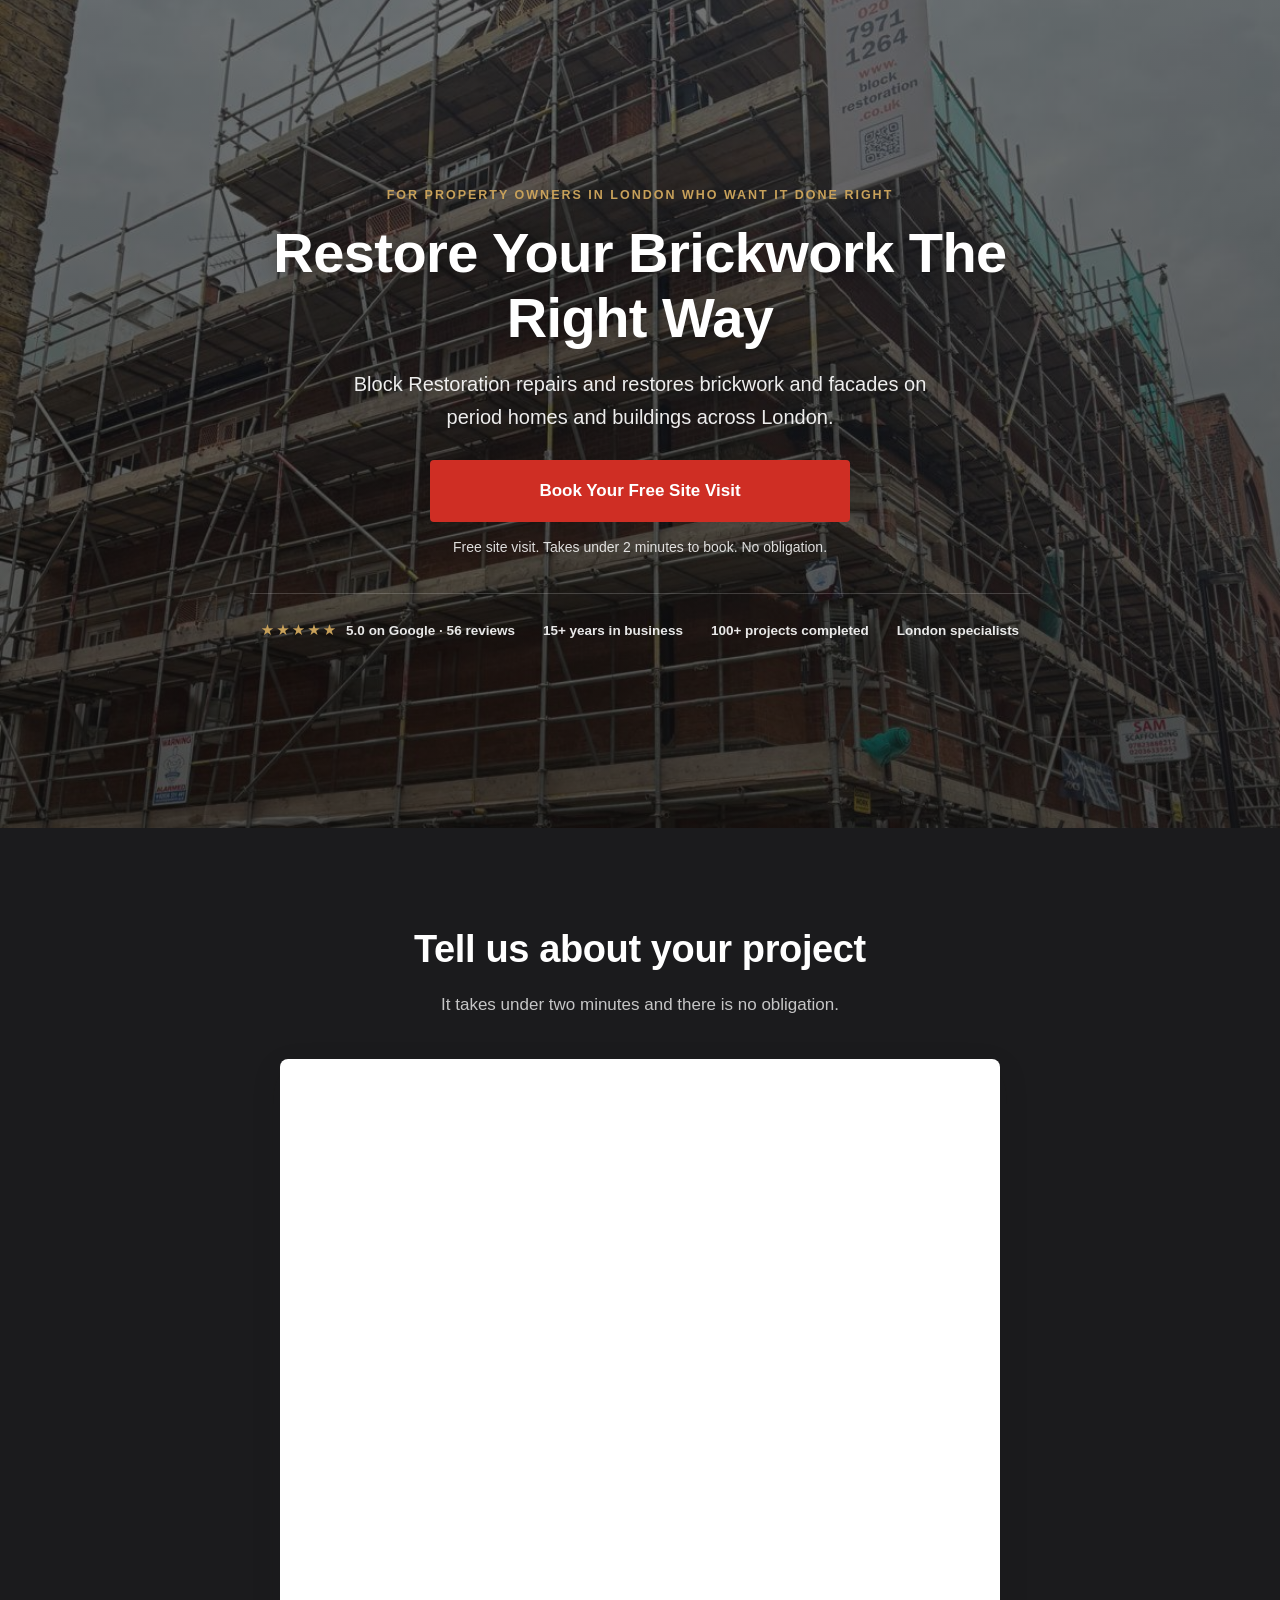
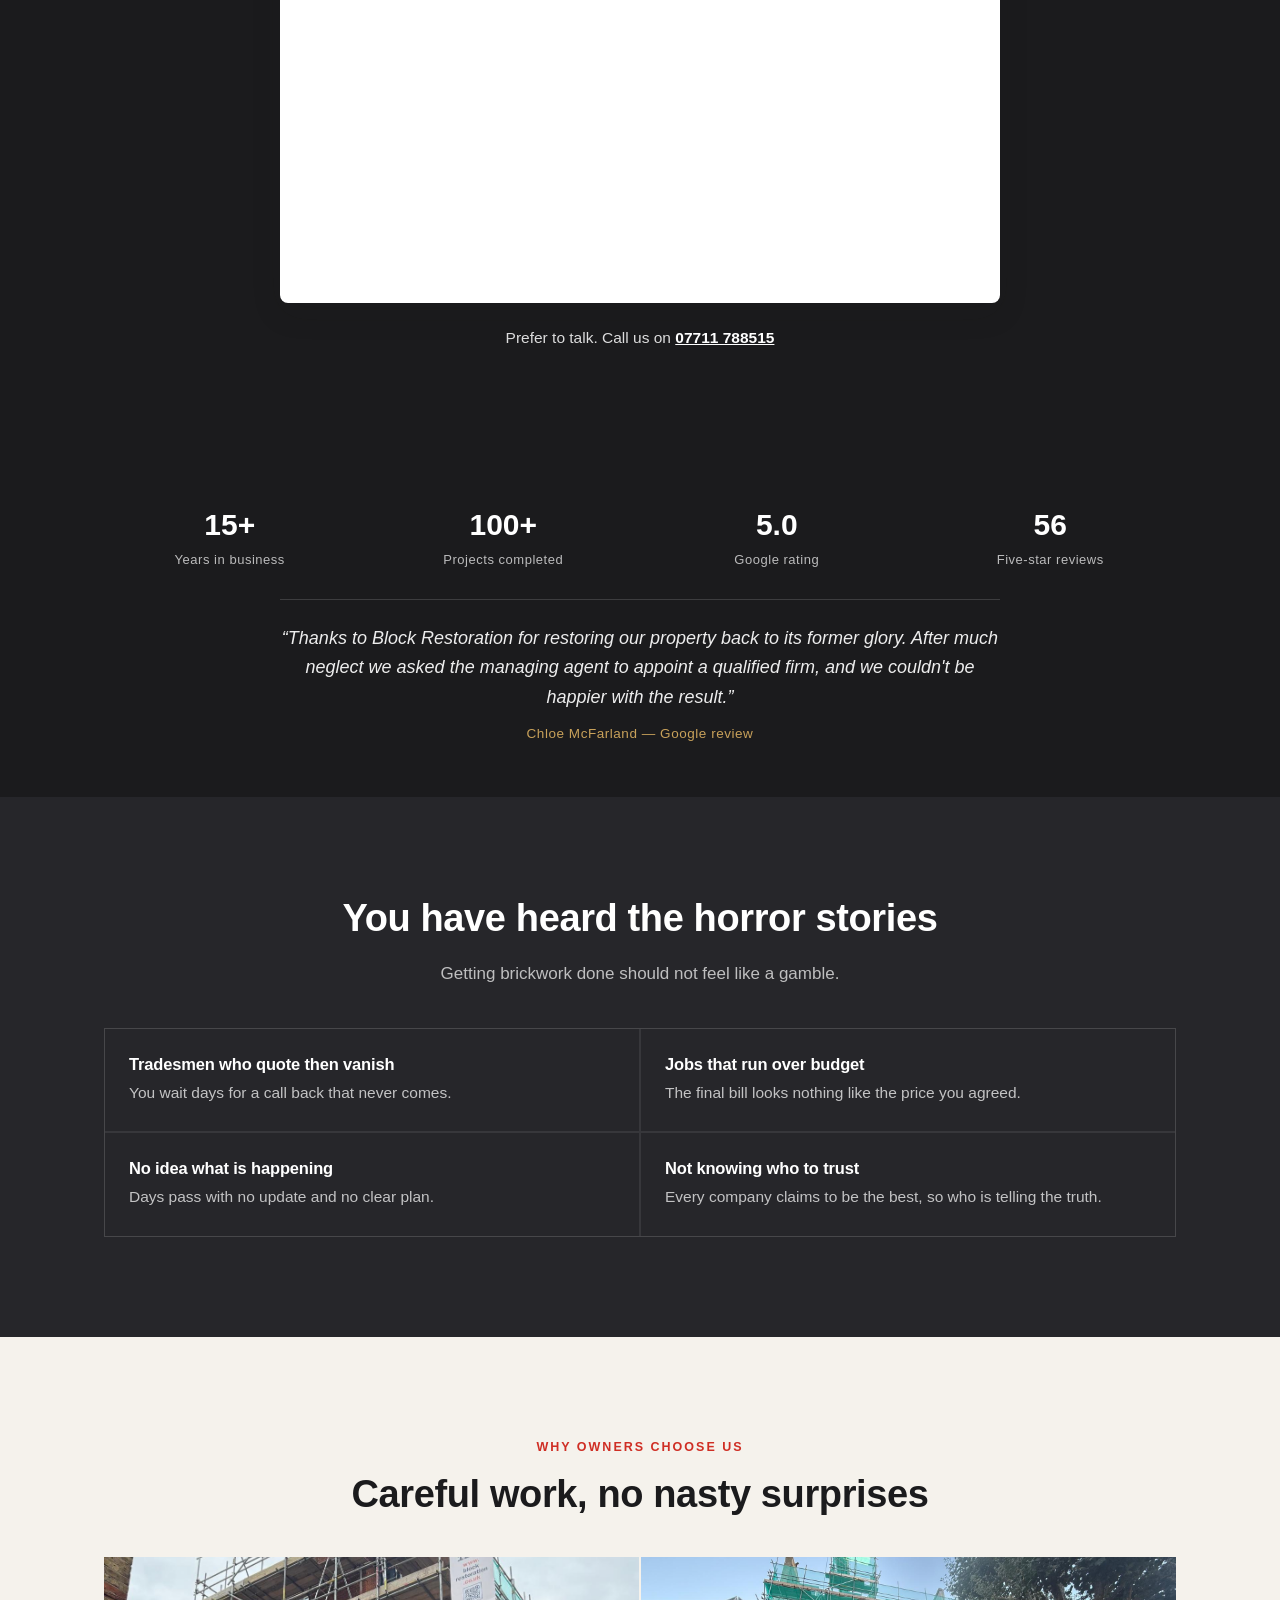
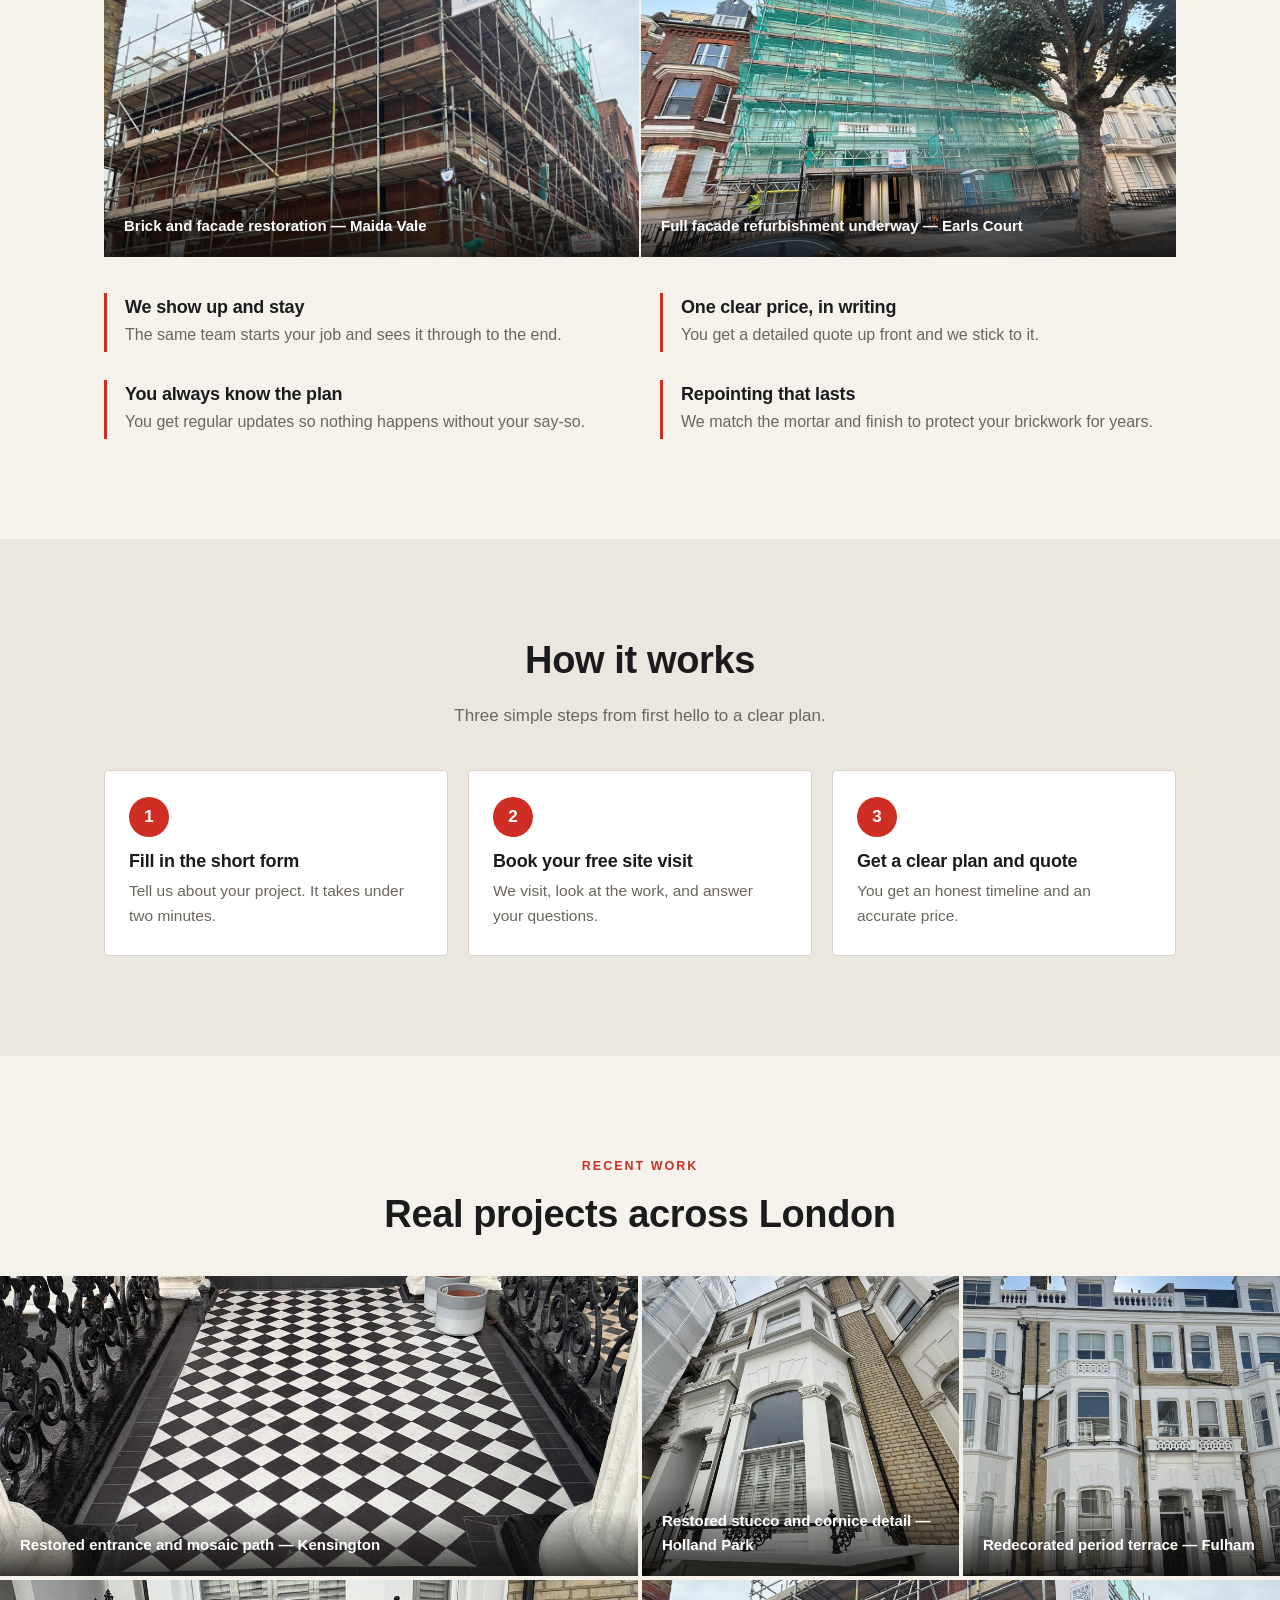
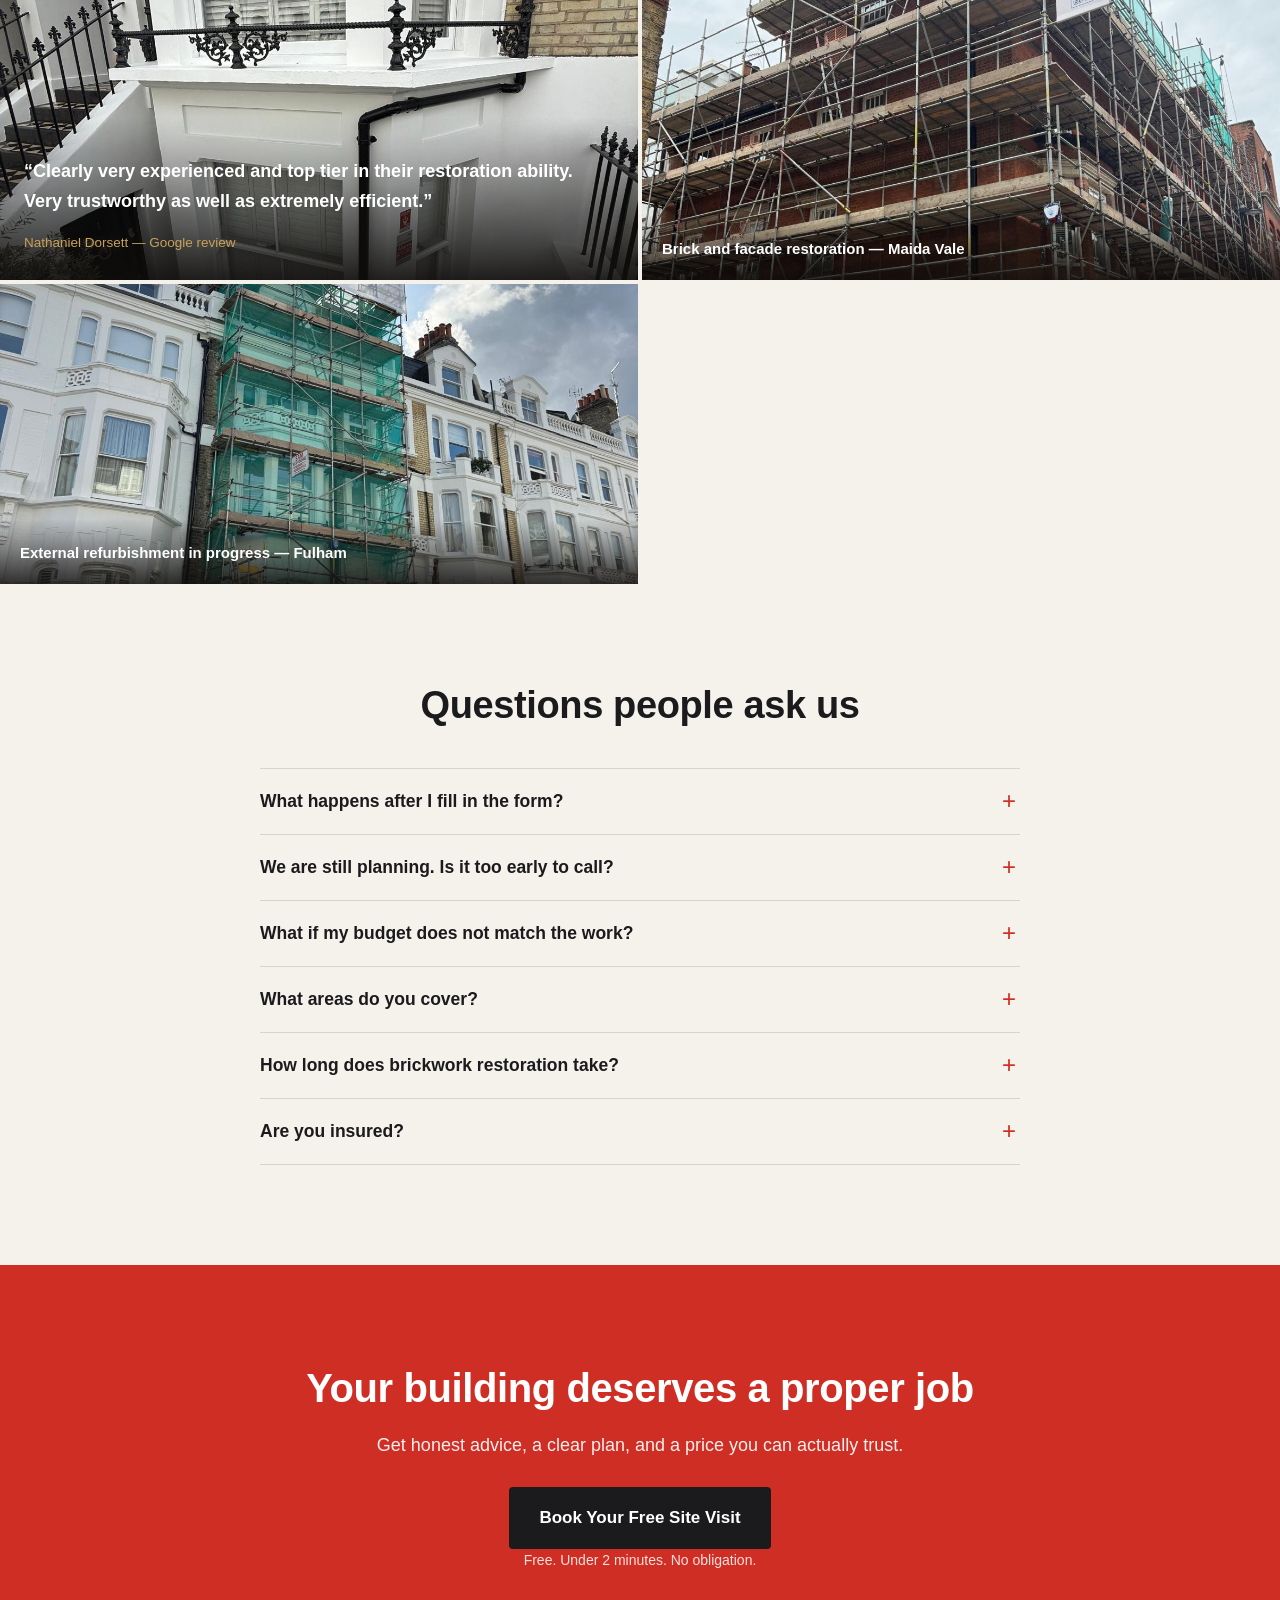
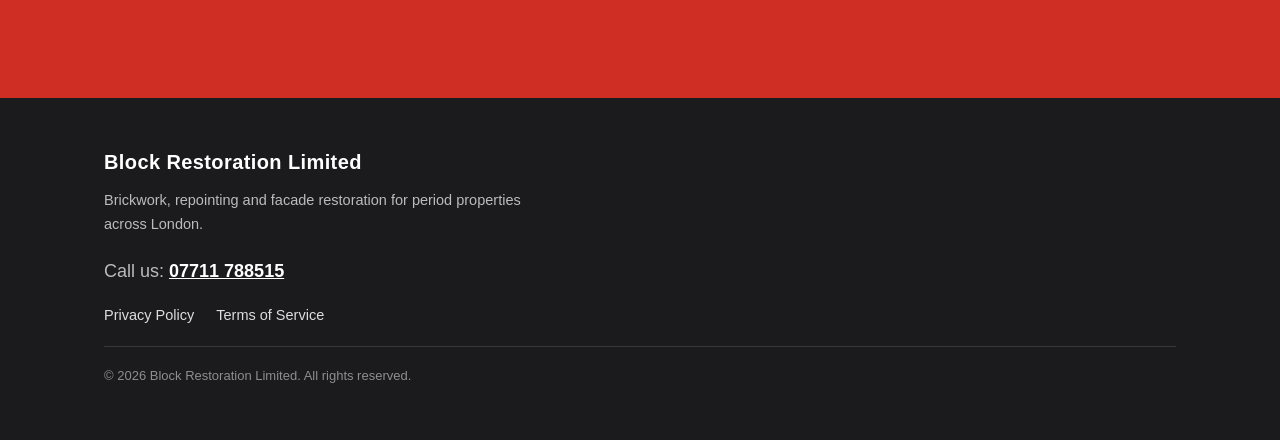
==== Brickwork.html @ 3d4c26cd "Broaden to London, move form under hero, fix form height - Replace all "West London" references with" ====
<!DOCTYPE html>
<html lang="en-GB">
<head>
  <meta charset="UTF-8" />
  <meta name="viewport" content="width=device-width, initial-scale=1" />
  <title>Brickwork & Repointing Restoration in London | Block Restoration</title>
  <meta name="description" content="Repointing, brickwork repair and facade restoration for period homes and buildings across London. Book a free site visit with Block Restoration." />

  <!-- TRACKING HEAD CODES GO HERE: Meta Pixel, GA4, GTM Head, TikTok, etc. -->
  <!-- Google Tag Manager (HEAD) — paste GTM head snippet here when provided -->

  <link rel="preload" as="image" href="images/project-5.jpg" />
  <link rel="stylesheet" href="styles.css" />
</head>
<body>
  <!-- TRACKING BODY CODES GO HERE: GTM Body noscript, etc. -->

  <!-- ============ HERO ============ -->
  <header class="hero hero--brick">
    <div class="wrap">
      <div class="hero-inner">
        <p class="eyebrow">For property owners in London who want it done right</p>
        <h1>Restore Your Brickwork The Right Way</h1>
        <p class="lead">Block Restoration repairs and restores brickwork and facades on period homes and buildings across London.</p>
        <div class="cta-row">
          <a href="#form" class="btn" data-cta>Book Your Free Site Visit</a>
        </div>
        <p class="friction">Free site visit. Takes under 2 minutes to book. No obligation.</p>

        <div class="trust-strip">
          <span class="trust-item"><span class="stars" aria-hidden="true">★★★★★</span> 5.0 on Google · 56 reviews</span>
          <span class="trust-item">15+ years in business</span>
          <span class="trust-item">100+ projects completed</span>
          <span class="trust-item">London specialists</span>
        </div>
      </div>
    </div>
  </header>

  <!-- ============ FORM / SURVEY (directly below hero) ============ -->
  <section class="form-sec" id="form" aria-label="Book your free site visit">
    <div class="wrap">
      <div class="section-head center">
        <h2>Tell us about your project</h2>
        <p class="subline">It takes under two minutes and there is no obligation.</p>
      </div>
      <div class="form-card">
        <!--
          UTM HANDLING: script.js appends captured UTM values to the iframe src below
          so they arrive with the submission. If this form does not read query params,
          add hidden fields inside the GoHighLevel form builder named:
          utm_source, utm_medium, utm_campaign, utm_content, utm_term, gclid, fbclid, ttclid, msclkid
          REDIRECT: set this form's "On submit" redirect to thank-you.html inside GoHighLevel.
        -->
        <iframe
          src="https://api.leadconnectorhq.com/widget/form/zlzcQL6mHJpsbs6JtcN0"
          style="width:100%;height:820px;border:none;border-radius:8px"
          id="inline-zlzcQL6mHJpsbs6JtcN0"
          data-layout="{'id':'INLINE'}"
          data-trigger-type="alwaysShow"
          data-trigger-value=""
          data-activation-type="alwaysActivated"
          data-activation-value=""
          data-deactivation-type="neverDeactivate"
          data-deactivation-value=""
          data-form-name="Brickwork & Repointing"
          data-height="786"
          data-layout-iframe-id="inline-zlzcQL6mHJpsbs6JtcN0"
          data-form-id="zlzcQL6mHJpsbs6JtcN0"
          title="Brickwork & Repointing"
          loading="lazy">
        </iframe>
        <noscript>
          <div class="form-fallback">Please enable JavaScript, or call us on <strong>07711 788515</strong> to book your free site visit.</div>
        </noscript>
      </div>
      <p class="form-alt">Prefer to talk. Call us on <a href="tel:+447711788515">07711 788515</a></p>
    </div>
  </section>

  <!-- ============ SOCIAL PROOF STRIP ============ -->
  <section class="proof-strip" aria-label="Social proof">
    <div class="wrap">
      <div class="proof-grid">
        <div><div class="num">15+</div><div class="lbl">Years in business</div></div>
        <div><div class="num">100+</div><div class="lbl">Projects completed</div></div>
        <div><div class="num">5.0</div><div class="lbl">Google rating</div></div>
        <div><div class="num">56</div><div class="lbl">Five-star reviews</div></div>
      </div>
      <!-- Real verified Google review -->
      <p class="proof-quote">
        “Thanks to Block Restoration for restoring our property back to its former glory. After much neglect we asked the managing agent to appoint a qualified firm, and we couldn't be happier with the result.”
        <cite>Chloe McFarland — Google review</cite>
      </p>
    </div>
  </section>

  <!-- ============ PROBLEM ============ -->
  <section class="problem" aria-label="Common problems">
    <div class="wrap">
      <div class="section-head center">
        <h2>You have heard the horror stories</h2>
        <p class="subline">Getting brickwork done should not feel like a gamble.</p>
      </div>
      <div class="pain-grid">
        <div class="pain">
          <h3>Tradesmen who quote then vanish</h3>
          <p>You wait days for a call back that never comes.</p>
        </div>
        <div class="pain">
          <h3>Jobs that run over budget</h3>
          <p>The final bill looks nothing like the price you agreed.</p>
        </div>
        <div class="pain">
          <h3>No idea what is happening</h3>
          <p>Days pass with no update and no clear plan.</p>
        </div>
        <div class="pain">
          <h3>Not knowing who to trust</h3>
          <p>Every company claims to be the best, so who is telling the truth.</p>
        </div>
      </div>
    </div>
  </section>

  <!-- ============ MECHANISM ============ -->
  <section class="mech" aria-label="Why Block Restoration">
    <div class="wrap">
      <div class="section-head center">
        <p class="eyebrow">Why owners choose us</p>
        <h2>Careful work, no nasty surprises</h2>
      </div>
      <div class="mech-media">
        <div class="img" style="background-image:url('images/project-5.jpg')" role="img" aria-label="Brick and facade restoration project in London">
          <div class="caption">Brick and facade restoration — Maida Vale</div>
        </div>
        <div class="img" style="background-image:url('images/project-3.jpg')" role="img" aria-label="Full facade refurbishment underway in London">
          <div class="caption">Full facade refurbishment underway — Earls Court</div>
        </div>
      </div>
      <div class="mech-points">
        <div class="mech-point">
          <h3>We show up and stay</h3>
          <p>The same team starts your job and sees it through to the end.</p>
        </div>
        <div class="mech-point">
          <h3>One clear price, in writing</h3>
          <p>You get a detailed quote up front and we stick to it.</p>
        </div>
        <div class="mech-point">
          <h3>You always know the plan</h3>
          <p>You get regular updates so nothing happens without your say-so.</p>
        </div>
        <div class="mech-point">
          <h3>Repointing that lasts</h3>
          <p>We match the mortar and finish to protect your brickwork for years.</p>
        </div>
      </div>
    </div>
  </section>

  <!-- ============ HOW IT WORKS ============ -->
  <section class="how" aria-label="How it works">
    <div class="wrap">
      <div class="section-head center">
        <h2>How it works</h2>
        <p class="subline">Three simple steps from first hello to a clear plan.</p>
      </div>
      <div class="steps">
        <div class="step">
          <div class="n">1</div>
          <h3>Fill in the short form</h3>
          <p>Tell us about your project. It takes under two minutes.</p>
        </div>
        <div class="step">
          <div class="n">2</div>
          <h3>Book your free site visit</h3>
          <p>We visit, look at the work, and answer your questions.</p>
        </div>
        <div class="step">
          <div class="n">3</div>
          <h3>Get a clear plan and quote</h3>
          <p>You get an honest timeline and an accurate price.</p>
        </div>
      </div>
    </div>
  </section>

  <!-- ============ PROOF GALLERY ============ -->
  <section aria-label="Recent projects" style="padding-bottom:0;">
    <div class="wrap">
      <div class="section-head center">
        <p class="eyebrow">Recent work</p>
        <h2>Real projects across London</h2>
      </div>
    </div>
    <div class="gallery">
      <div class="img wide" style="background-image:url('images/project-1.jpg')" role="img" aria-label="Restored Victorian entrance and tiled path in Kensington">
        <div class="caption">Restored entrance and mosaic path — Kensington</div>
      </div>
      <div class="img" style="background-image:url('images/project-6.jpg')" role="img" aria-label="Restored stucco and cornice detail in Holland Park">
        <div class="caption">Restored stucco and cornice detail — Holland Park</div>
      </div>
      <div class="img" style="background-image:url('images/project-7.jpg')" role="img" aria-label="Redecorated period terrace in Fulham">
        <div class="caption">Redecorated period terrace — Fulham</div>
      </div>
      <!-- Testimonial overlaid on a real project image (no grey cards) -->
      <div class="img testi-over" style="background-image:url('images/project-2.jpg')" role="img" aria-label="External redecoration project in Notting Hill">
        <div class="t-inner">
          <!-- Real verified Google review -->
          <blockquote>“Clearly very experienced and top tier in their restoration ability. Very trustworthy as well as extremely efficient.”</blockquote>
          <cite>Nathaniel Dorsett — Google review</cite>
        </div>
      </div>
      <div class="img wide" style="background-image:url('images/project-5.jpg')" role="img" aria-label="Brick and facade restoration in Maida Vale">
        <div class="caption">Brick and facade restoration — Maida Vale</div>
      </div>
      <div class="img wide" style="background-image:url('images/project-4.jpg')" role="img" aria-label="External refurbishment and redecoration in Fulham">
        <div class="caption">External refurbishment in progress — Fulham</div>
      </div>
    </div>
  </section>

  <!-- ============ FAQ ============ -->
  <section aria-label="Frequently asked questions">
    <div class="wrap">
      <div class="section-head center">
        <h2>Questions people ask us</h2>
      </div>
      <div class="faq-list">
        <div class="faq-item">
          <button class="faq-q" aria-expanded="false">What happens after I fill in the form?</button>
          <div class="faq-a"><p>One of our team calls you to learn about your project and book a free site visit at a time that suits you.</p></div>
        </div>
        <div class="faq-item">
          <button class="faq-q" aria-expanded="false">We are still planning. Is it too early to call?</button>
          <div class="faq-a"><p>No. Early is the best time to get honest advice and a realistic price before you make any decisions.</p></div>
        </div>
        <div class="faq-item">
          <button class="faq-q" aria-expanded="false">What if my budget does not match the work?</button>
          <div class="faq-a"><p>We will tell you plainly and help you find the best way to phase or prioritise the work.</p></div>
        </div>
        <div class="faq-item">
          <button class="faq-q" aria-expanded="false">What areas do you cover?</button>
          <div class="faq-a"><p>We cover London and the surrounding areas, including Maida Vale, St John's Wood, Kensington, Fulham, Notting Hill, Hampstead and Highgate.</p></div>
        </div>
        <div class="faq-item">
          <button class="faq-q" aria-expanded="false">How long does brickwork restoration take?</button>
          <div class="faq-a"><p>It depends on the building. You will get a clear, honest timeline at your free site visit.</p></div>
        </div>
        <div class="faq-item">
          <button class="faq-q" aria-expanded="false">Are you insured?</button>
          <div class="faq-a"><p>Yes. We are fully insured and we stand behind the work we do.</p></div>
        </div>
      </div>
    </div>
  </section>

  <!-- ============ FINAL CTA ============ -->
  <section class="final" aria-label="Book now">
    <div class="wrap">
      <h2>Your building deserves a proper job</h2>
      <p>Get honest advice, a clear plan, and a price you can actually trust.</p>
      <a href="#form" class="btn" data-cta>Book Your Free Site Visit</a>
      <p class="friction">Free. Under 2 minutes. No obligation.</p>
    </div>
  </section>

  <!-- ============ FOOTER ============ -->
  <footer>
    <div class="wrap">
      <div class="f-brand">Block Restoration Limited</div>
      <p class="f-desc">Brickwork, repointing and facade restoration for period properties across London.</p>
      <p>Call us: <a class="f-phone" href="tel:+447711788515">07711 788515</a></p>
      <div class="f-links">
        <a href="privacy.html">Privacy Policy</a>
        <a href="terms.html">Terms of Service</a>
      </div>
      <p class="f-copy">© <span id="year">2026</span> Block Restoration Limited. All rights reserved.</p>
    </div>
  </footer>

  <!-- ============ STICKY MOBILE CTA ============ -->
  <div class="sticky-cta" id="stickyCta" aria-hidden="true">
    <a href="#form" class="btn" data-cta>Book Your Free Site Visit</a>
    <a href="tel:+447711788515" class="btn btn-call" aria-label="Call Block Restoration">☎</a>
  </div>

  <script src="script.js" defer></script>
  <!-- GoHighLevel form embed script -->
  <script src="https://link.msgsndr.com/js/form_embed.js" defer></script>
</body>
</html>
---- styles.css ----
/* =========================================================
   Block Restoration Limited — Funnel styles
   Palette inspired by blockrestoration.co.uk:
   heritage charcoal + warm cream + brick accent.
   Mobile-first. Vanilla CSS only.
   ========================================================= */

:root {
  --ink:        #1b1b1d;   /* near-black text / dark sections (brand charcoal) */
  --charcoal:   #26262a;
  --cream:      #f5f2ec;   /* off-white background */
  --cream-2:    #ece7de;
  --brick:      #cf2e24;   /* Block Restoration brand red — accent / buttons */
  --brick-dark: #b0231b;   /* hover (~10% darker) */
  --line:       #d9d3c8;
  --muted:      #6a655d;
  --white:      #ffffff;
  --gold:       #c8a15a;   /* stars / subtle accents */

  --wrap: 1120px;
  --radius: 4px;
  --shadow: 0 10px 30px rgba(26,24,21,0.12);
}

/* ---------- Reset-ish ---------- */
* { box-sizing: border-box; }
html { scroll-behavior: smooth; -webkit-text-size-adjust: 100%; }
body {
  margin: 0;
  font-family: "Helvetica Neue", Arial, "Segoe UI", system-ui, sans-serif;
  color: var(--ink);
  background: var(--cream);
  line-height: 1.65;
  font-size: 17px;
  overflow-x: hidden;
}
img { max-width: 100%; display: block; }
a { color: inherit; }
h1, h2, h3 { line-height: 1.15; margin: 0 0 .5em; font-weight: 800; letter-spacing: -0.01em; }

/* ---------- Layout helpers ---------- */
.wrap { width: 100%; max-width: var(--wrap); margin: 0 auto; padding: 0 24px; }
section { padding: 60px 0; }
.narrow { max-width: 640px; }
.center { text-align: center; }

.eyebrow {
  text-transform: uppercase;
  letter-spacing: .16em;
  font-size: 12.5px;
  font-weight: 700;
  color: var(--brick);
  margin: 0 0 16px;
}
.section-head { max-width: 720px; margin: 0 auto 40px; }
.section-head.left { margin-left: 0; }
h2 { font-size: 28px; }
.subline { color: var(--muted); font-size: 17px; margin: 0; }

/* ---------- Buttons ---------- */
.btn {
  display: inline-flex; align-items: center; justify-content: center;
  gap: 10px;
  background: var(--brick);
  color: var(--white);
  text-decoration: none;
  font-weight: 700;
  font-size: 17px;
  padding: 17px 30px;
  border: none;
  border-radius: var(--radius);
  cursor: pointer;
  transition: background .15s ease, transform .05s ease;
  width: 100%;
  text-align: center;
}
.btn:hover { background: var(--brick-dark); }
.btn:active { transform: translateY(1px); }
.btn-ghost {
  background: transparent;
  border: 1.5px solid rgba(255,255,255,.6);
  color: var(--white);
}
.btn-ghost:hover { background: rgba(255,255,255,.12); }
.friction { font-size: 14px; color: var(--muted); margin: 14px 0 0; }
.hero .friction { color: rgba(255,255,255,.85); }

/* ---------- Image placeholders / real image slots ---------- */
/* Styled to clearly read as a photo slot, never a flat block.
   Swap the background-image with a real photo URL when supplied. */
.img {
  position: relative;
  width: 100%;
  min-height: 420px;
  background-color: #2c2822;
  background-image:
    linear-gradient(rgba(26,24,21,.30), rgba(26,24,21,.30)),
    repeating-linear-gradient(0deg,  #3a352d 0 38px, #322d26 38px 40px),
    repeating-linear-gradient(90deg, transparent 0 78px, rgba(0,0,0,.28) 78px 82px);
  background-size: cover;
  background-position: center;
  overflow: hidden;
}
.img .img-label {
  position: absolute; left: 16px; bottom: 14px;
  font-size: 11px; letter-spacing: .12em; text-transform: uppercase;
  color: rgba(255,255,255,.55);
  background: rgba(0,0,0,.28);
  padding: 5px 9px; border-radius: 3px;
  font-weight: 600;
}
.img .caption {
  position: absolute; left: 0; right: 0; bottom: 0;
  padding: 22px 20px 18px;
  background: linear-gradient(transparent, rgba(15,13,11,.82));
  color: #fff; font-size: 15px; font-weight: 600;
}

/* ---------- Hero ---------- */
.hero {
  position: relative;
  min-height: 80vh;
  display: flex; align-items: center;
  padding: 90px 0;
  color: var(--white);
  background-color: #1a1815;
  background-image:
    linear-gradient(rgba(20,18,15,.62), rgba(20,18,15,.72)),
    repeating-linear-gradient(0deg,  #3a352d 0 44px, #322d26 44px 47px),
    repeating-linear-gradient(90deg, transparent 0 92px, rgba(0,0,0,.30) 92px 97px);
  background-size: cover;
  background-position: center;
}
.hero .wrap { position: relative; z-index: 2; }
.hero-inner { max-width: 780px; margin: 0 auto; text-align: center; }
.hero .eyebrow { color: var(--gold); }

/* Real photo heroes (swap url() to change the hero image) */
.hero--brick {
  background-image:
    linear-gradient(rgba(18,17,16,.58), rgba(18,17,16,.72)),
    url("images/project-5.jpg");
}
.hero--redec {
  background-image:
    linear-gradient(rgba(18,17,16,.55), rgba(18,17,16,.70)),
    url("images/project-7.jpg");
}
.ty-hero--photo {
  background-image:
    linear-gradient(rgba(18,17,16,.80), rgba(18,17,16,.86)),
    url("images/project-6.jpg");
  background-size: cover; background-position: center;
}
.hero h1 {
  font-size: 36px;
  color: var(--white);
  margin-bottom: 18px;
  text-shadow: 0 2px 18px rgba(0,0,0,.35);
}
.hero p.lead {
  font-size: 18px;
  color: rgba(255,255,255,.92);
  max-width: 620px; margin: 0 auto 26px;
}
.hero .cta-row { max-width: 420px; margin: 0 auto; }
.index-choices { display: flex; flex-direction: column; gap: 14px; max-width: 480px; margin: 8px auto 0; }
@media (min-width: 700px) {
  .index-choices { flex-direction: row; max-width: 640px; }
  .index-choices .btn { flex: 1; }
}
.hero .img-label { color: rgba(255,255,255,.4); }

/* Trust strip inside hero */
.trust-strip {
  display: flex; flex-wrap: wrap; justify-content: center;
  gap: 14px 28px;
  margin-top: 34px;
  padding-top: 24px;
  border-top: 1px solid rgba(255,255,255,.18);
}
.trust-item {
  display: flex; align-items: center; gap: 8px;
  font-size: 13.5px; font-weight: 600; color: rgba(255,255,255,.9);
}
.stars { color: var(--gold); letter-spacing: 2px; font-size: 15px; }

/* ---------- Social proof strip ---------- */
.proof-strip { background: var(--ink); color: #fff; padding: 34px 0; }
.proof-grid {
  display: grid; grid-template-columns: 1fr; gap: 22px; text-align: center;
}
.proof-grid .num { font-size: 30px; font-weight: 800; color: #fff; }
.proof-grid .lbl { font-size: 13px; color: rgba(255,255,255,.7); letter-spacing: .04em; }
.proof-quote {
  border-top: 1px solid rgba(255,255,255,.15);
  margin-top: 28px; padding-top: 24px;
  text-align: center; max-width: 720px; margin-left: auto; margin-right: auto;
  font-size: 18px; font-style: italic; color: rgba(255,255,255,.92);
}
.proof-quote cite { display: block; font-style: normal; font-size: 13.5px; color: var(--gold); margin-top: 10px; letter-spacing: .04em; }

/* ---------- Problem section ---------- */
.problem { background: var(--charcoal); color: #fff; }
.problem h2 { color: #fff; }
.problem .subline { color: rgba(255,255,255,.7); }
.pain-grid {
  display: grid; grid-template-columns: 1fr; gap: 2px;
  margin-top: 36px;
  background: rgba(255,255,255,.08);
  border: 1px solid rgba(255,255,255,.08);
}
.pain {
  background: var(--charcoal);
  padding: 26px 24px;
}
.pain h3 { font-size: 16.5px; color: #fff; margin-bottom: 6px; }
.pain p { margin: 0; color: rgba(255,255,255,.72); font-size: 15.5px; }

/* ---------- Mechanism ---------- */
.mech .mech-media { display: grid; grid-template-columns: 1fr; gap: 2px; margin-bottom: 36px; }
.mech .img { min-height: 300px; }
.mech-points { display: grid; grid-template-columns: 1fr; gap: 22px; }
.mech-point { border-left: 3px solid var(--brick); padding: 4px 0 4px 18px; }
.mech-point h3 { font-size: 18px; margin-bottom: 4px; }
.mech-point p { margin: 0; color: var(--muted); font-size: 16px; }

/* ---------- How it works ---------- */
.how { background: var(--cream-2); }
.steps { display: grid; grid-template-columns: 1fr; gap: 20px; margin-top: 36px; counter-reset: step; }
.step {
  background: var(--white);
  border: 1px solid var(--line);
  border-radius: var(--radius);
  padding: 26px 24px;
  position: relative;
}
.step .n {
  display: inline-flex; align-items: center; justify-content: center;
  width: 40px; height: 40px; border-radius: 50%;
  background: var(--brick); color: #fff; font-weight: 800; font-size: 17px;
  margin-bottom: 14px;
}
.step h3 { font-size: 18px; margin-bottom: 6px; }
.step p { margin: 0; color: var(--muted); font-size: 15.5px; }

/* ---------- What you get ---------- */
.get-list { list-style: none; padding: 0; margin: 32px 0 0; max-width: 720px; }
.get-list li {
  position: relative; padding: 16px 0 16px 38px;
  border-bottom: 1px solid var(--line);
  font-size: 17px;
}
.get-list li:last-child { border-bottom: none; }
.get-list li::before {
  content: ""; position: absolute; left: 4px; top: 22px;
  width: 12px; height: 7px;
  border-left: 2.5px solid var(--brick); border-bottom: 2.5px solid var(--brick);
  transform: rotate(-45deg);
}

/* ---------- Proof gallery ---------- */
.gallery { display: grid; grid-template-columns: 1fr; gap: 4px; }
.gallery .img { min-height: 300px; }
.gallery .img.tall { min-height: 300px; }
.testi-over {
  display: flex; align-items: flex-end;
  min-height: 340px;
}
.testi-over .t-inner {
  background: linear-gradient(transparent, rgba(15,13,11,.9));
  width: 100%; padding: 40px 24px 24px; color: #fff;
}
.testi-over blockquote { margin: 0 0 10px; font-size: 18px; font-weight: 600; }
.testi-over cite { font-style: normal; font-size: 13.5px; color: var(--gold); }

/* ---------- FAQ ---------- */
.faq-list { max-width: 760px; margin: 34px auto 0; border-top: 1px solid var(--line); }
.faq-item { border-bottom: 1px solid var(--line); }
.faq-q {
  width: 100%; text-align: left; background: none; border: none;
  padding: 22px 40px 22px 0; font-size: 17.5px; font-weight: 700; color: var(--ink);
  cursor: pointer; position: relative; font-family: inherit;
}
.faq-q::after {
  content: "+"; position: absolute; right: 4px; top: 50%; transform: translateY(-50%);
  font-size: 24px; font-weight: 400; color: var(--brick); transition: transform .2s;
}
.faq-item.open .faq-q::after { content: "–"; }
.faq-a { max-height: 0; overflow: hidden; transition: max-height .25s ease; }
.faq-a p { margin: 0; padding: 0 0 22px; color: var(--muted); font-size: 16px; max-width: 640px; }

/* ---------- Form section ---------- */
.form-sec { background: var(--ink); color: #fff; }
.form-sec h2 { color: #fff; }
.form-sec .subline { color: rgba(255,255,255,.75); }
.form-card {
  background: var(--white);
  border-radius: 8px;
  padding: 12px;
  max-width: 720px; margin: 34px auto 0;
  box-shadow: var(--shadow);
}
.form-card iframe { width: 100%; min-height: 820px; height: 820px; border: none; border-radius: 6px; display: block; }
.form-fallback {
  padding: 40px 24px; text-align: center; color: var(--ink);
  border: 2px dashed var(--line); border-radius: 6px;
}
.form-alt { text-align: center; margin-top: 22px; color: rgba(255,255,255,.85); font-size: 15.5px; }
.form-alt a { color: #fff; font-weight: 700; }

/* ---------- Final CTA ---------- */
.final { background: var(--brick); color: #fff; text-align: center; }
.final h2 { color: #fff; font-size: 30px; }
.final p { color: rgba(255,255,255,.92); max-width: 560px; margin: 0 auto 26px; }
.final .btn { background: var(--ink); max-width: 420px; margin: 0 auto; }
.final .btn:hover { background: #000; }
.final .friction { color: rgba(255,255,255,.85); }

/* ---------- Footer ---------- */
footer { background: var(--ink); color: rgba(255,255,255,.7); padding: 48px 0 40px; }
footer .f-brand { color: #fff; font-weight: 800; font-size: 20px; letter-spacing: .02em; }
footer .f-desc { max-width: 420px; margin: 10px 0 20px; font-size: 14.5px; }
footer .f-links { display: flex; gap: 22px; flex-wrap: wrap; margin-bottom: 18px; }
footer .f-links a { color: rgba(255,255,255,.85); text-decoration: none; font-size: 14.5px; }
footer .f-links a:hover { color: #fff; text-decoration: underline; }
footer .f-copy { font-size: 13px; color: rgba(255,255,255,.5); border-top: 1px solid rgba(255,255,255,.12); padding-top: 18px; }
footer .f-phone { color: #fff; font-weight: 700; }

/* ---------- Sticky mobile CTA ---------- */
.sticky-cta {
  position: fixed; left: 0; right: 0; bottom: 0; z-index: 60;
  background: rgba(26,24,21,.97);
  padding: 10px 14px calc(10px + env(safe-area-inset-bottom));
  display: flex; gap: 10px;
  transform: translateY(120%); transition: transform .25s ease;
  box-shadow: 0 -6px 20px rgba(0,0,0,.25);
}
.sticky-cta.show { transform: translateY(0); }
.sticky-cta .btn { padding: 14px 16px; font-size: 16px; }
.sticky-cta .btn-call {
  background: transparent; border: 1.5px solid rgba(255,255,255,.5); color: #fff;
  flex: 0 0 54px; width: 54px; padding: 14px 0;
}
.sticky-cta .btn-call:hover { background: rgba(255,255,255,.12); }

/* ---------- Simple text pages (privacy / terms / thank-you body) ---------- */
.page { max-width: 760px; margin: 0 auto; padding: 80px 24px; }
.page h1 { font-size: 32px; }
.page h2 { font-size: 22px; margin-top: 34px; }
.page p, .page li { color: var(--ink); font-size: 16.5px; }
.page a { color: var(--brick); }
.back-link { display: inline-block; margin-top: 40px; font-weight: 700; color: var(--brick); text-decoration: none; }

/* ---------- Thank-you ---------- */
.ty-hero { background: var(--ink); color: #fff; text-align: center; padding: 90px 0 70px; }
.ty-hero .check {
  width: 72px; height: 72px; border-radius: 50%; background: var(--brick);
  display: flex; align-items: center; justify-content: center; margin: 0 auto 24px;
}
.ty-hero .check span { display: block; width: 26px; height: 15px; border-left: 4px solid #fff; border-bottom: 4px solid #fff; transform: rotate(-45deg); margin-top: -6px; }
.ty-hero h1 { color: #fff; font-size: 34px; max-width: 720px; margin: 0 auto 14px; }
.ty-hero .subline { color: rgba(255,255,255,.8); font-size: 18px; }
.ty-steps { display: grid; grid-template-columns: 1fr; gap: 20px; margin-top: 12px; }
.ty-step {
  background: var(--white); border: 1px solid var(--line); border-radius: var(--radius);
  padding: 26px 24px; display: flex; gap: 18px; align-items: flex-start;
}
.ty-step .n {
  flex: 0 0 40px; width: 40px; height: 40px; border-radius: 50%;
  background: var(--brick); color: #fff; font-weight: 800;
  display: flex; align-items: center; justify-content: center;
}
.ty-step h3 { font-size: 18px; margin-bottom: 6px; }
.ty-step p { margin: 0; color: var(--muted); font-size: 16px; }
.reinforce {
  background: var(--cream-2); border-left: 4px solid var(--brick);
  padding: 22px 24px; margin-top: 28px; font-size: 17px; font-weight: 600;
}
.help-line { margin-top: 18px; color: var(--muted); font-size: 15.5px; }
.help-line a { color: var(--brick); font-weight: 700; }

/* =========================================================
   Desktop / tablet
   ========================================================= */
@media (min-width: 700px) {
  body { font-size: 18px; }
  section { padding: 100px 0; }
  h2 { font-size: 38px; }
  .hero { min-height: 92vh; }
  .hero h1 { font-size: 56px; }
  .hero p.lead { font-size: 20px; }
  .final h2 { font-size: 40px; }

  .proof-grid { grid-template-columns: repeat(4, 1fr); }
  .pain-grid { grid-template-columns: repeat(2, 1fr); }
  .steps { grid-template-columns: repeat(3, 1fr); }
  .gallery { grid-template-columns: repeat(2, 1fr); }
  .mech .mech-media { grid-template-columns: repeat(2, 1fr); }
  .mech-points { grid-template-columns: repeat(2, 1fr); gap: 28px 40px; }
  .ty-steps { grid-template-columns: repeat(2, 1fr); }

  .btn { width: auto; }
  .hero .cta-row .btn { width: 100%; }
  .final .btn, .form-alt .btn { width: auto; }

  .ty-hero h1 { font-size: 44px; }

  /* Hide sticky bar on desktop — CTAs are always visible */
  .sticky-cta { display: none; }
}

@media (min-width: 900px) {
  .gallery { grid-template-columns: repeat(4, 1fr); }
  .gallery .wide { grid-column: span 2; }
  .gallery .testi-over { grid-column: span 2; }
}

/* Respect reduced motion */
@media (prefers-reduced-motion: reduce) {
  html { scroll-behavior: auto; }
  * { transition: none !important; }
}
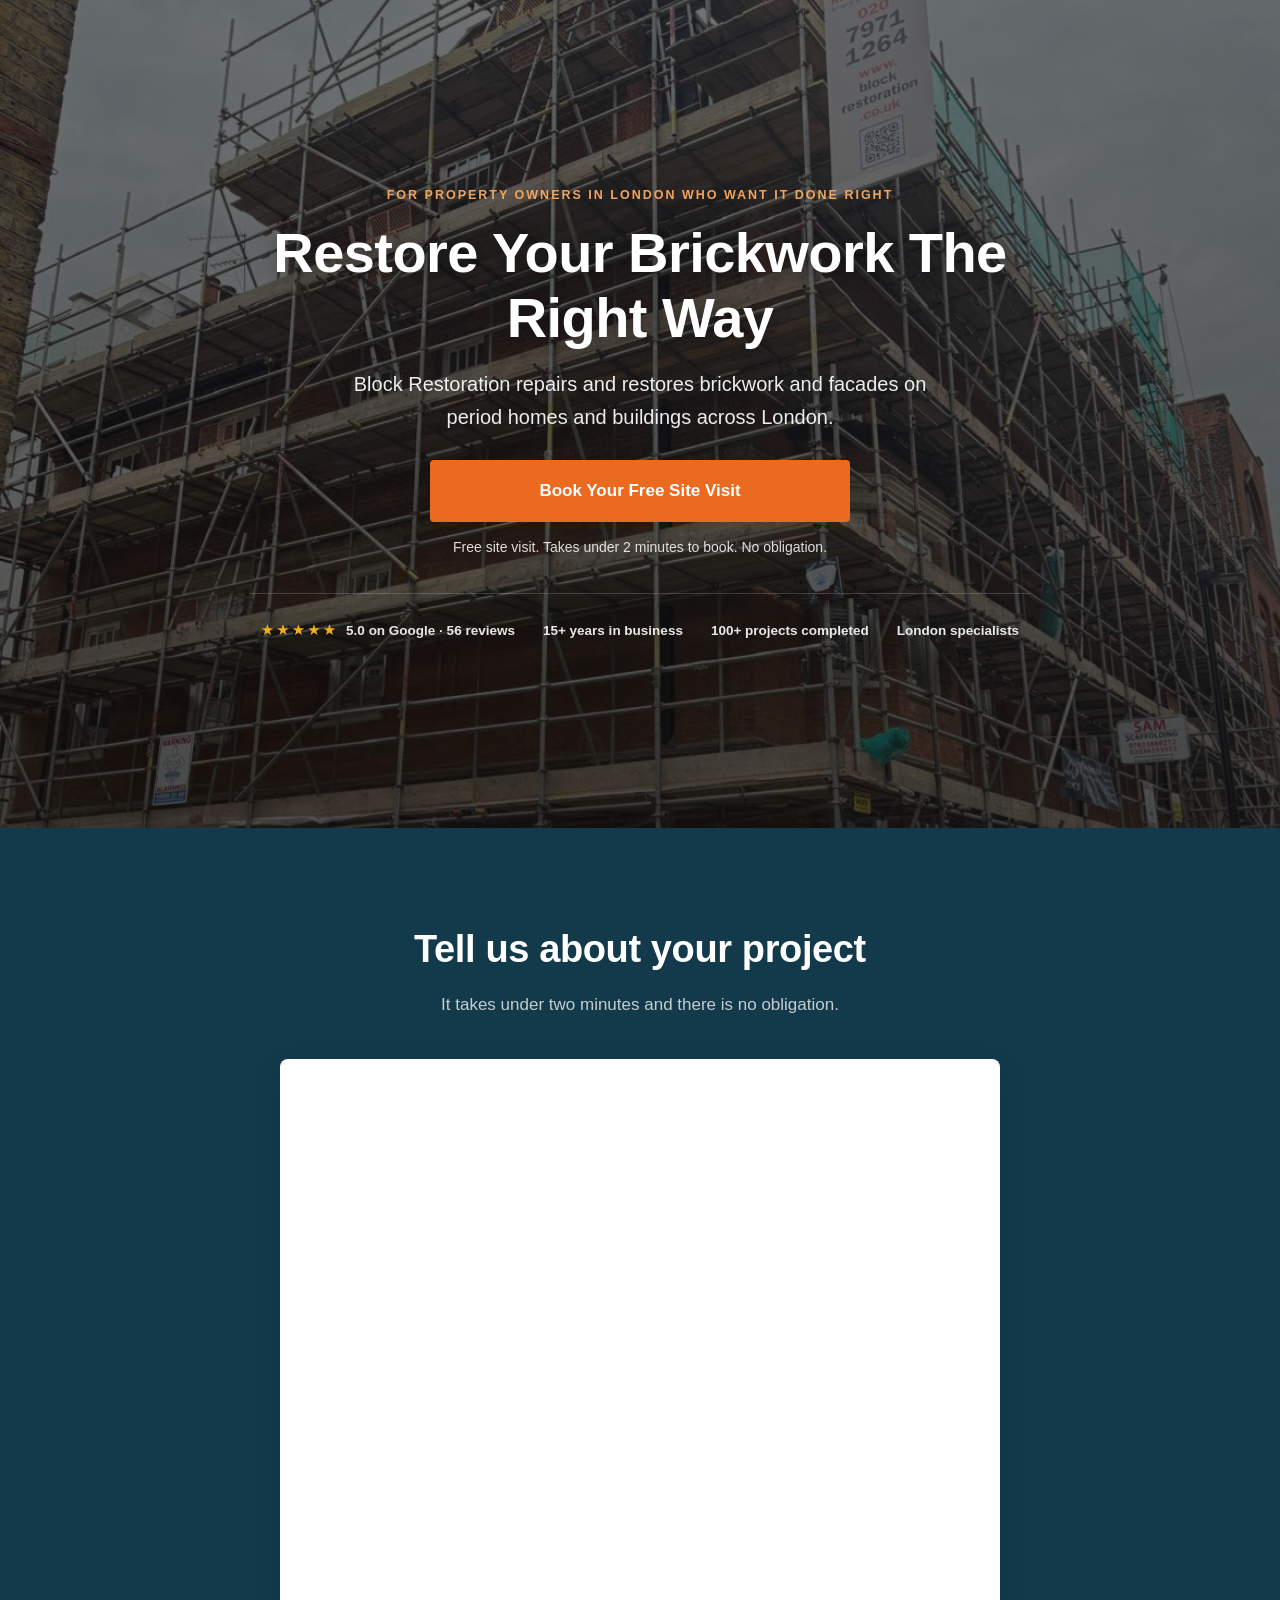
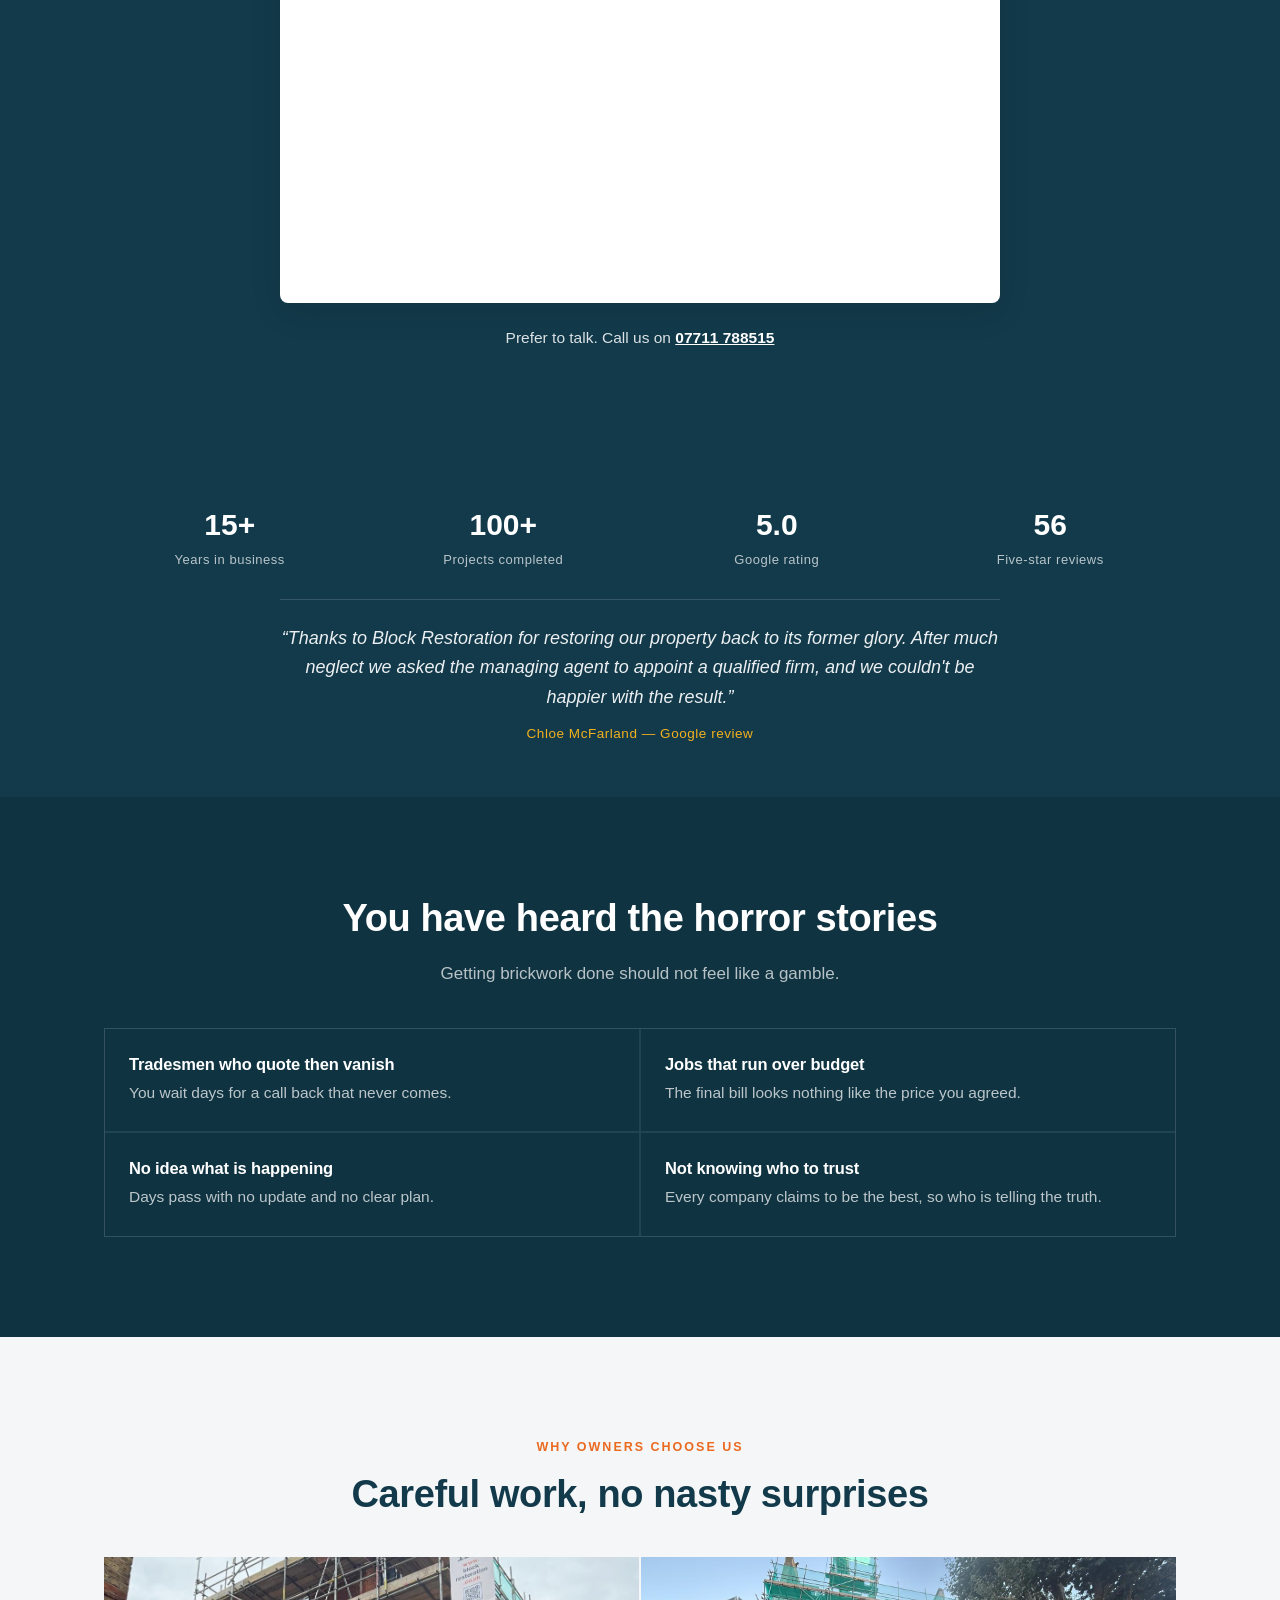
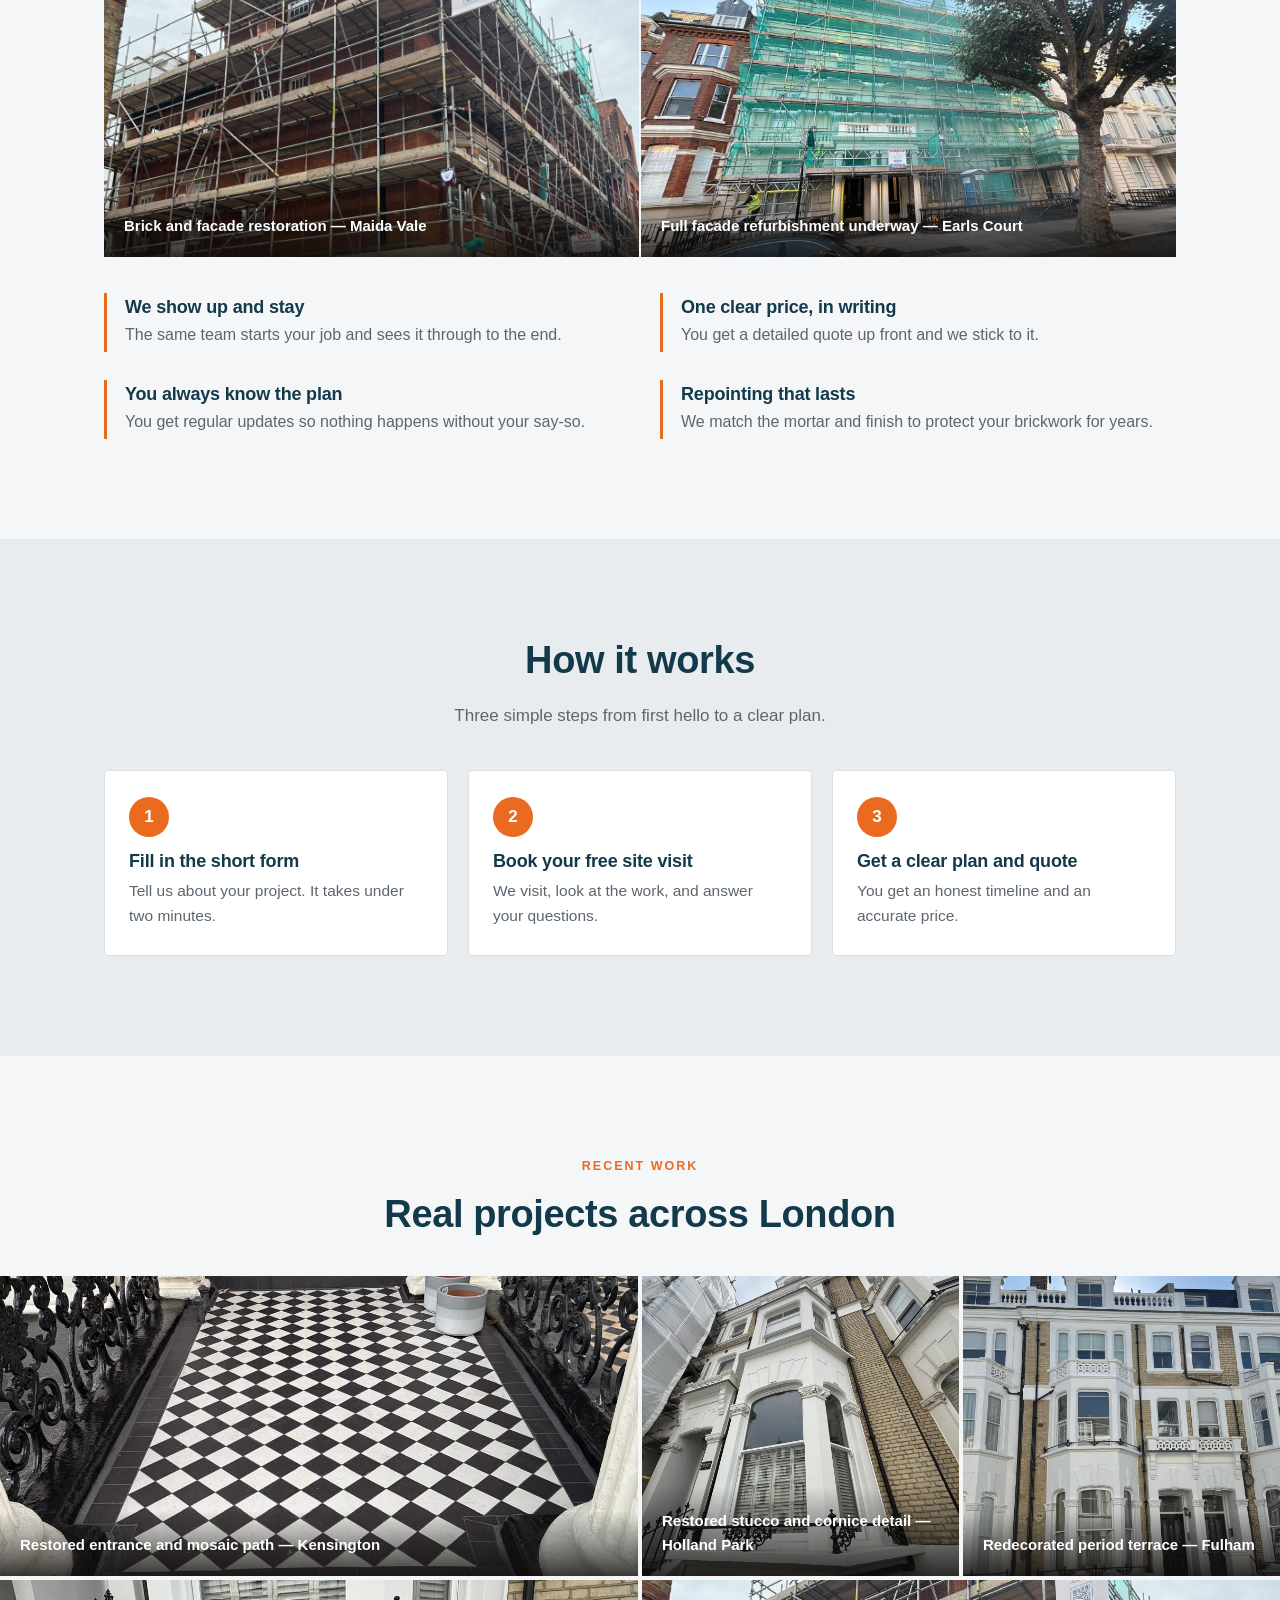
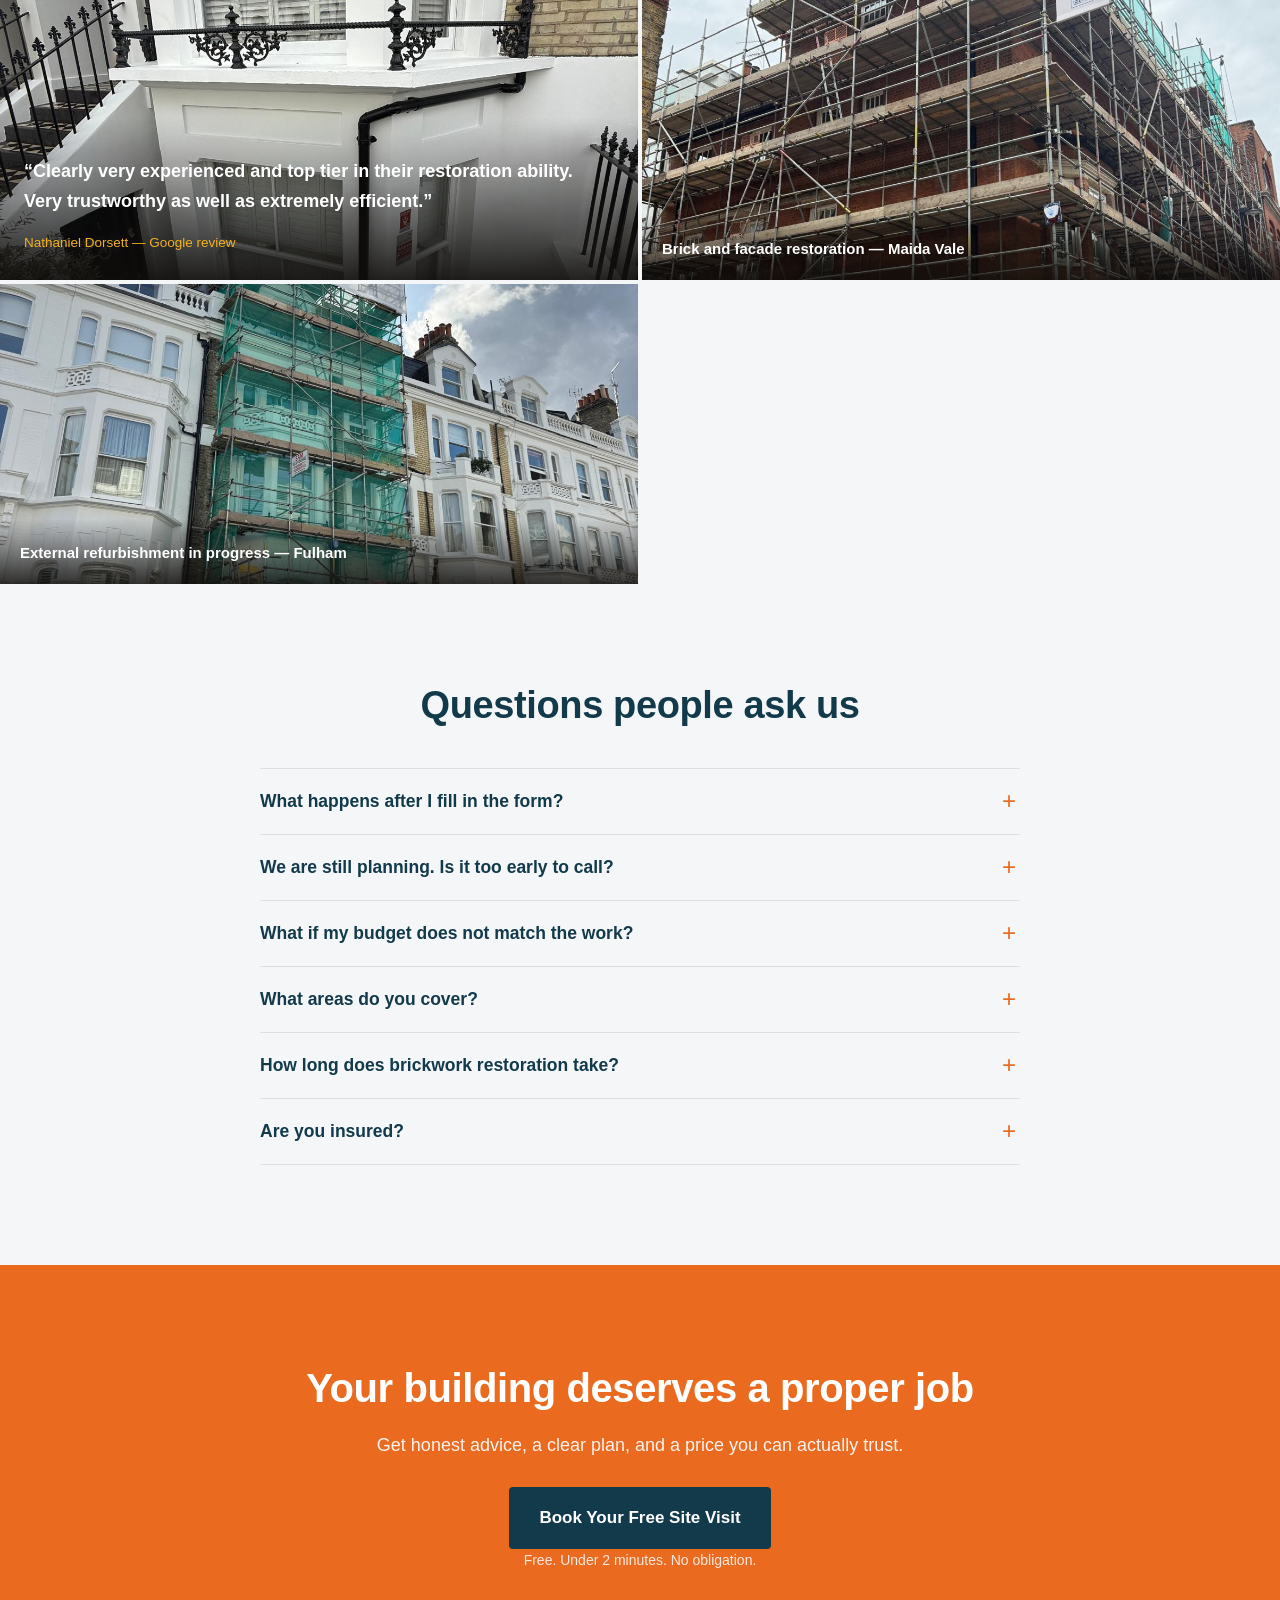
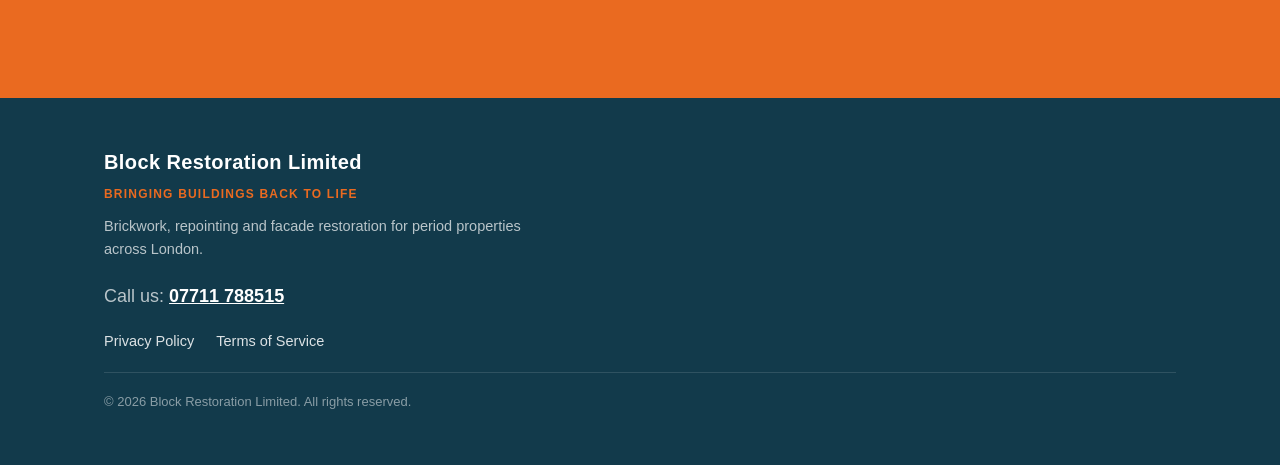
==== commit 219a39b8: "Match real brand palette: orange + deep navy Update the funnel to the actual Block Restoration brand" ====
--- a/Brickwork.html
+++ b/Brickwork.html
@@ -270,6 +270,7 @@
   <footer>
     <div class="wrap">
       <div class="f-brand">Block Restoration Limited</div>
+      <p class="f-tag">Bringing Buildings Back To Life</p>
       <p class="f-desc">Brickwork, repointing and facade restoration for period properties across London.</p>
       <p>Call us: <a class="f-phone" href="tel:+447711788515">07711 788515</a></p>
       <div class="f-links">
--- a/styles.css
+++ b/styles.css
@@ -1,21 +1,21 @@
 /* =========================================================
    Block Restoration Limited — Funnel styles
-   Palette inspired by blockrestoration.co.uk:
-   heritage charcoal + warm cream + brick accent.
+   Brand palette from blockrestoration.co.uk:
+   brand orange (#ea6a20) + deep navy (#123a4b) on white/light-grey.
    Mobile-first. Vanilla CSS only.
    ========================================================= */
 
 :root {
-  --ink:        #1b1b1d;   /* near-black text / dark sections (brand charcoal) */
-  --charcoal:   #26262a;
-  --cream:      #f5f2ec;   /* off-white background */
-  --cream-2:    #ece7de;
-  --brick:      #cf2e24;   /* Block Restoration brand red — accent / buttons */
-  --brick-dark: #b0231b;   /* hover (~10% darker) */
-  --line:       #d9d3c8;
-  --muted:      #6a655d;
+  --ink:        #123a4b;   /* Block Restoration deep navy — dark sections + headings */
+  --charcoal:   #0f3341;   /* slightly deeper navy for contrast panels */
+  --cream:      #f5f6f7;   /* near-white background */
+  --cream-2:    #e9ecee;   /* light-grey section background */
+  --brick:      #ea6a20;   /* Block Restoration brand orange — accent / buttons */
+  --brick-dark: #cf5a15;   /* hover (~10% darker) */
+  --line:       #dce0e3;
+  --muted:      #5b6670;
   --white:      #ffffff;
-  --gold:       #c8a15a;   /* stars / subtle accents */
+  --gold:       #f2b01e;   /* Google review stars / subtle accents */
 
   --wrap: 1120px;
   --radius: 4px;
@@ -92,7 +92,7 @@
   position: relative;
   width: 100%;
   min-height: 420px;
-  background-color: #2c2822;
+  background-color: #123a4b;
   background-image:
     linear-gradient(rgba(26,24,21,.30), rgba(26,24,21,.30)),
     repeating-linear-gradient(0deg,  #3a352d 0 38px, #322d26 38px 40px),
@@ -123,7 +123,7 @@
   display: flex; align-items: center;
   padding: 90px 0;
   color: var(--white);
-  background-color: #1a1815;
+  background-color: #123a4b;
   background-image:
     linear-gradient(rgba(20,18,15,.62), rgba(20,18,15,.72)),
     repeating-linear-gradient(0deg,  #3a352d 0 44px, #322d26 44px 47px),
@@ -133,7 +133,7 @@
 }
 .hero .wrap { position: relative; z-index: 2; }
 .hero-inner { max-width: 780px; margin: 0 auto; text-align: center; }
-.hero .eyebrow { color: var(--gold); }
+.hero .eyebrow { color: #f4a45c; }
 
 /* Real photo heroes (swap url() to change the hero image) */
 .hero--brick {
@@ -320,6 +320,7 @@
 /* ---------- Footer ---------- */
 footer { background: var(--ink); color: rgba(255,255,255,.7); padding: 48px 0 40px; }
 footer .f-brand { color: #fff; font-weight: 800; font-size: 20px; letter-spacing: .02em; }
+footer .f-tag { color: var(--brick); font-weight: 700; font-size: 12px; letter-spacing: .1em; text-transform: uppercase; margin: 6px 0 0; }
 footer .f-desc { max-width: 420px; margin: 10px 0 20px; font-size: 14.5px; }
 footer .f-links { display: flex; gap: 22px; flex-wrap: wrap; margin-bottom: 18px; }
 footer .f-links a { color: rgba(255,255,255,.85); text-decoration: none; font-size: 14.5px; }
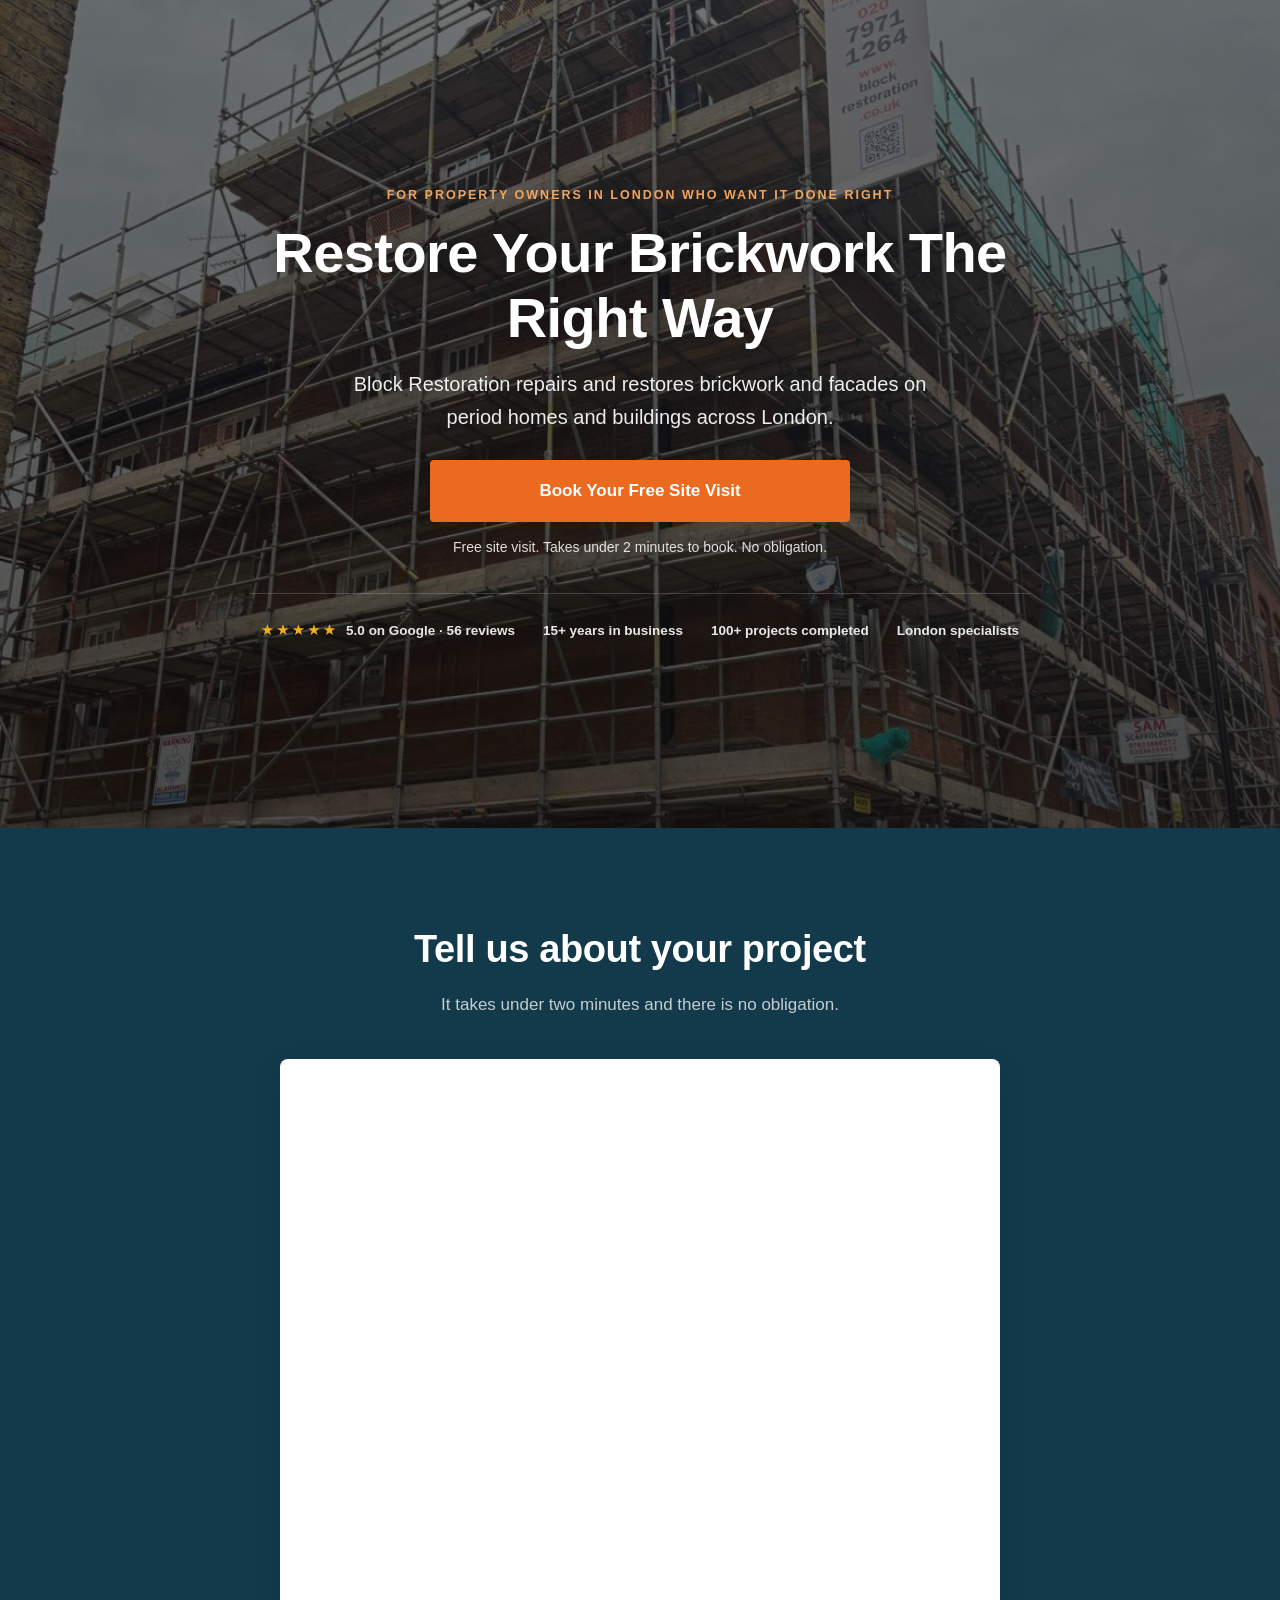
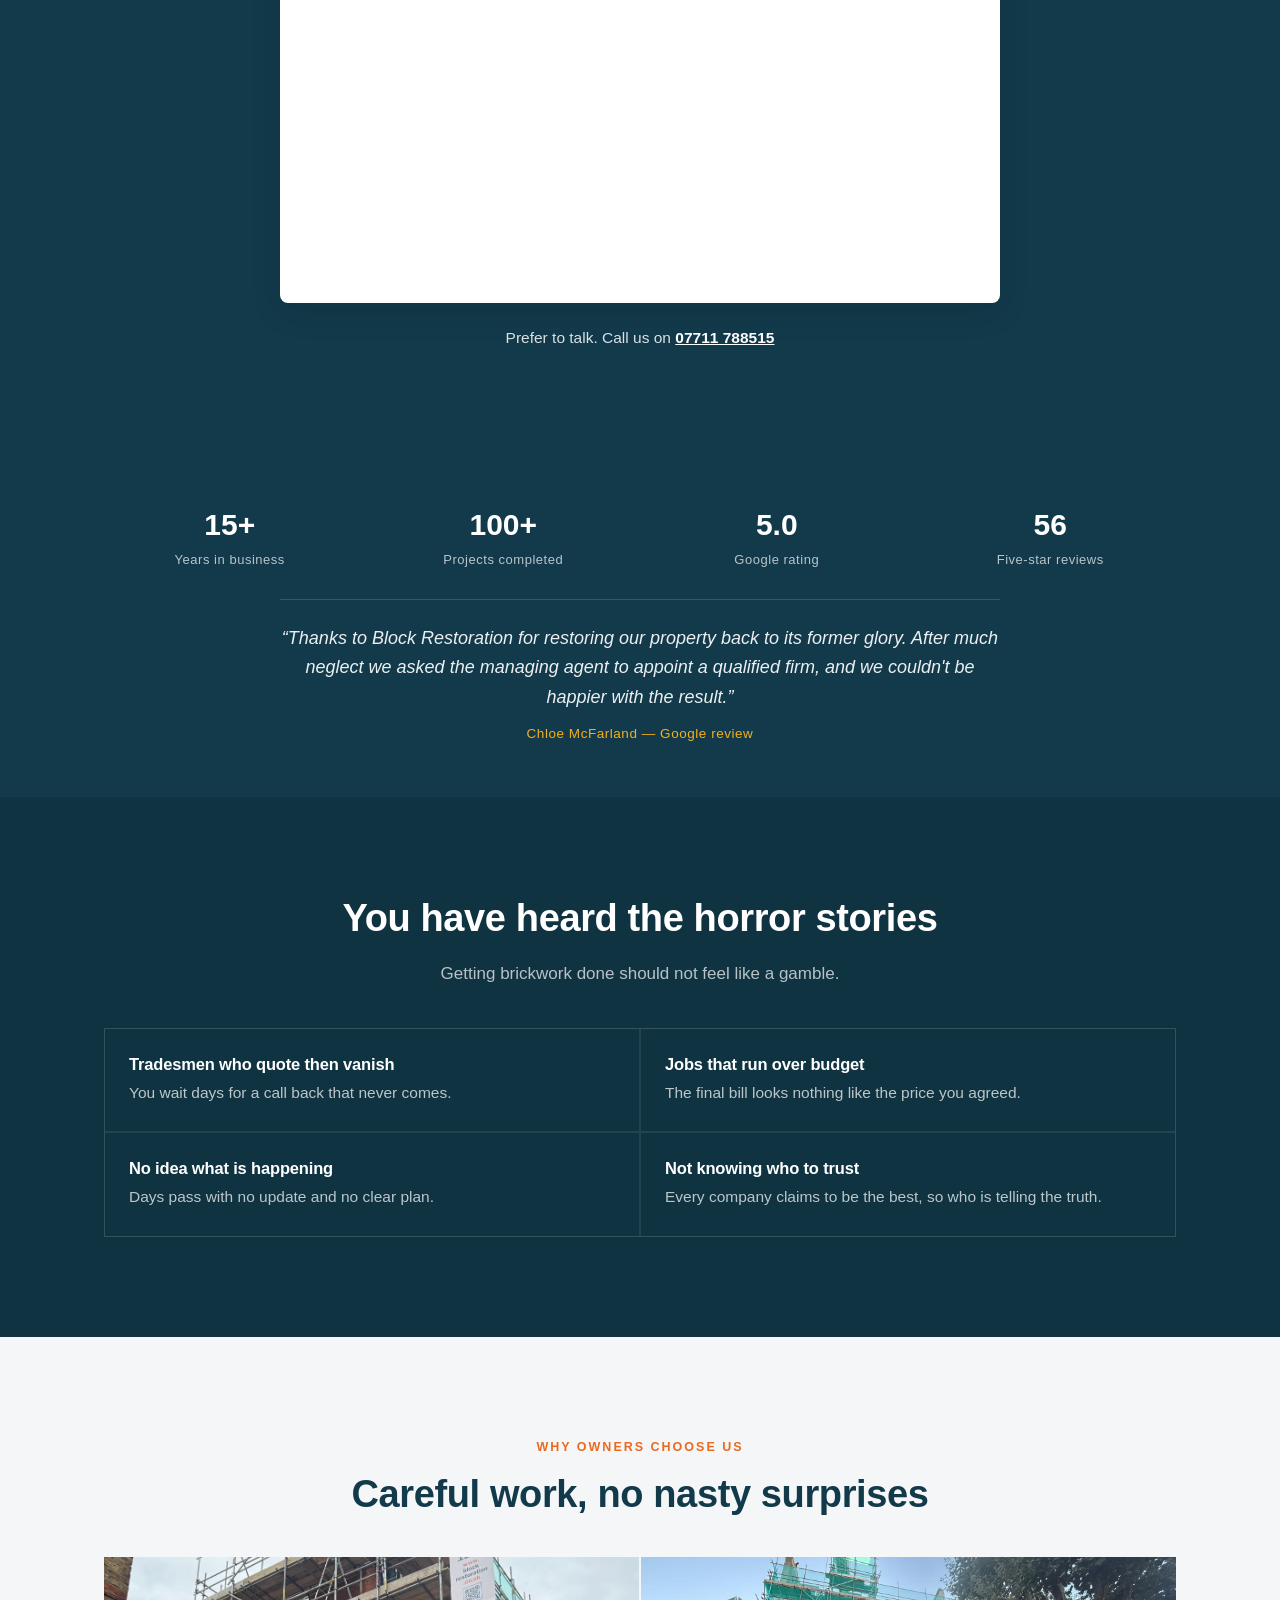
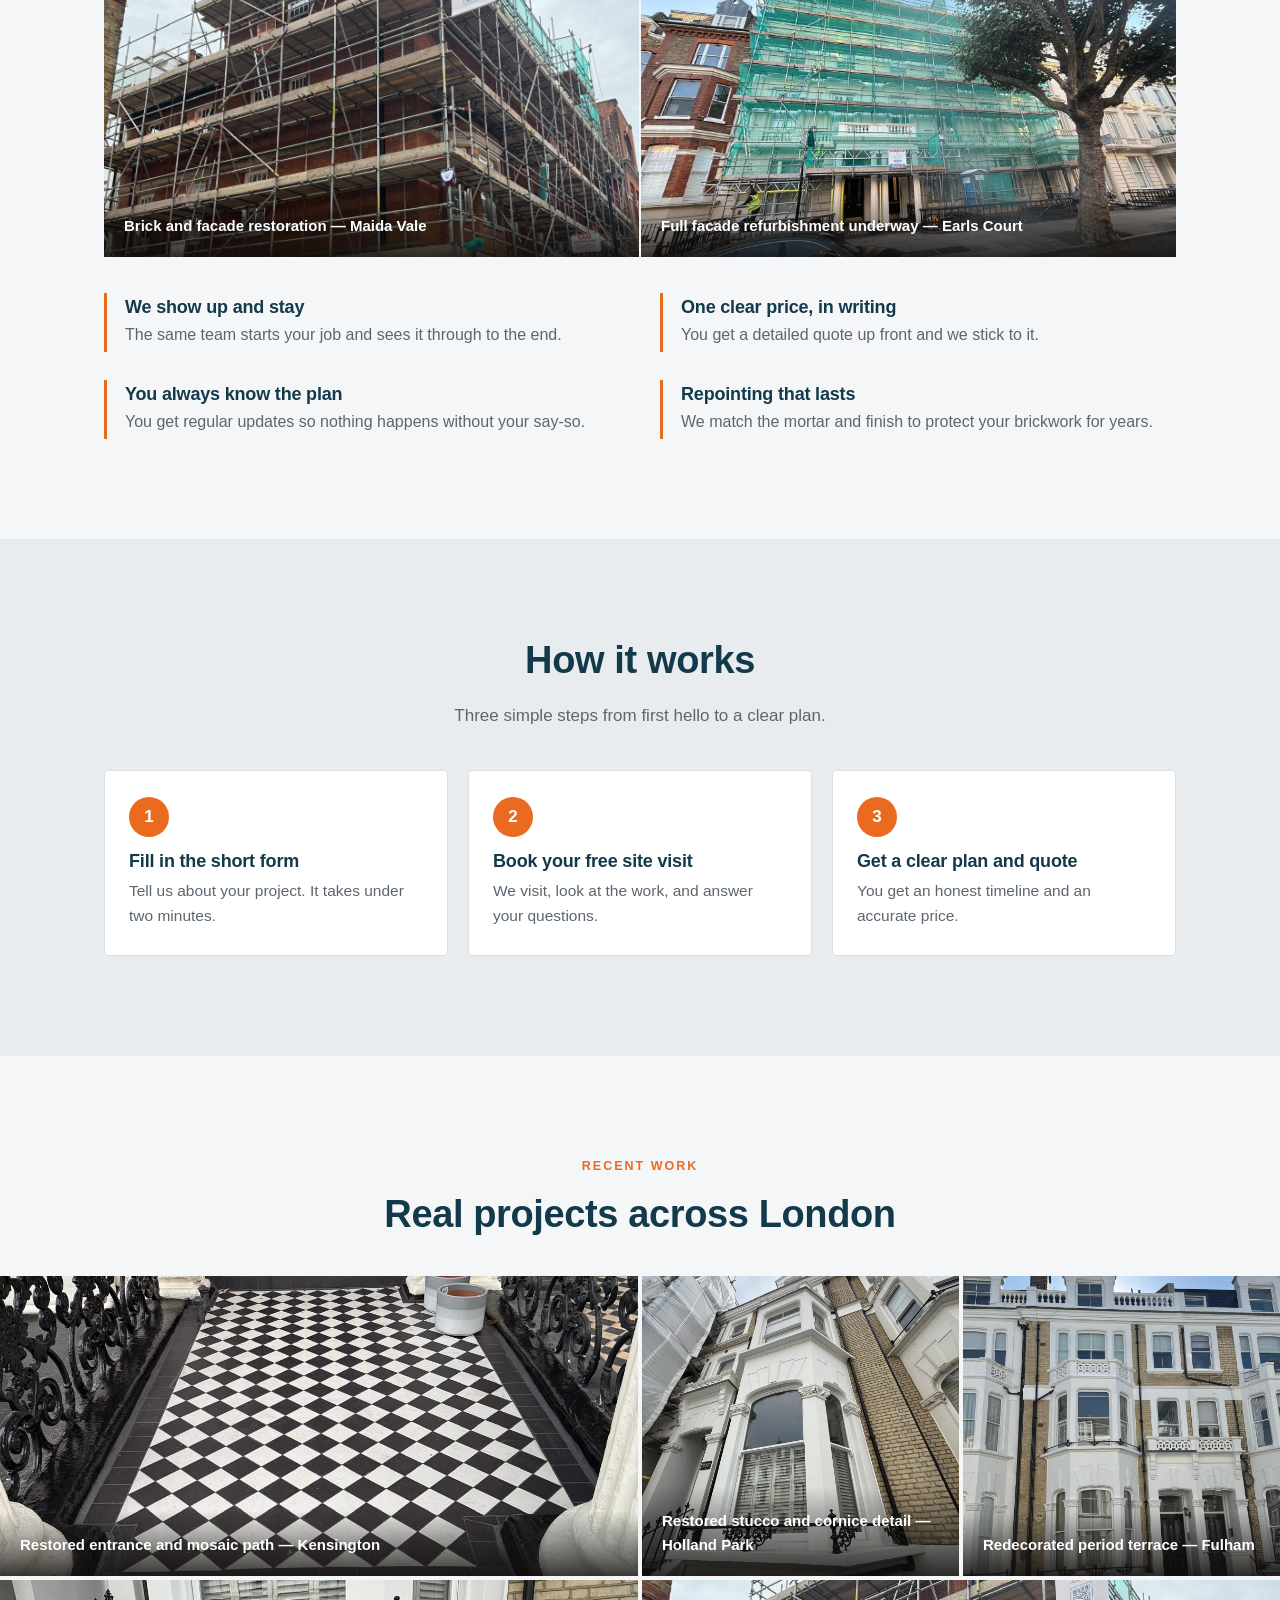
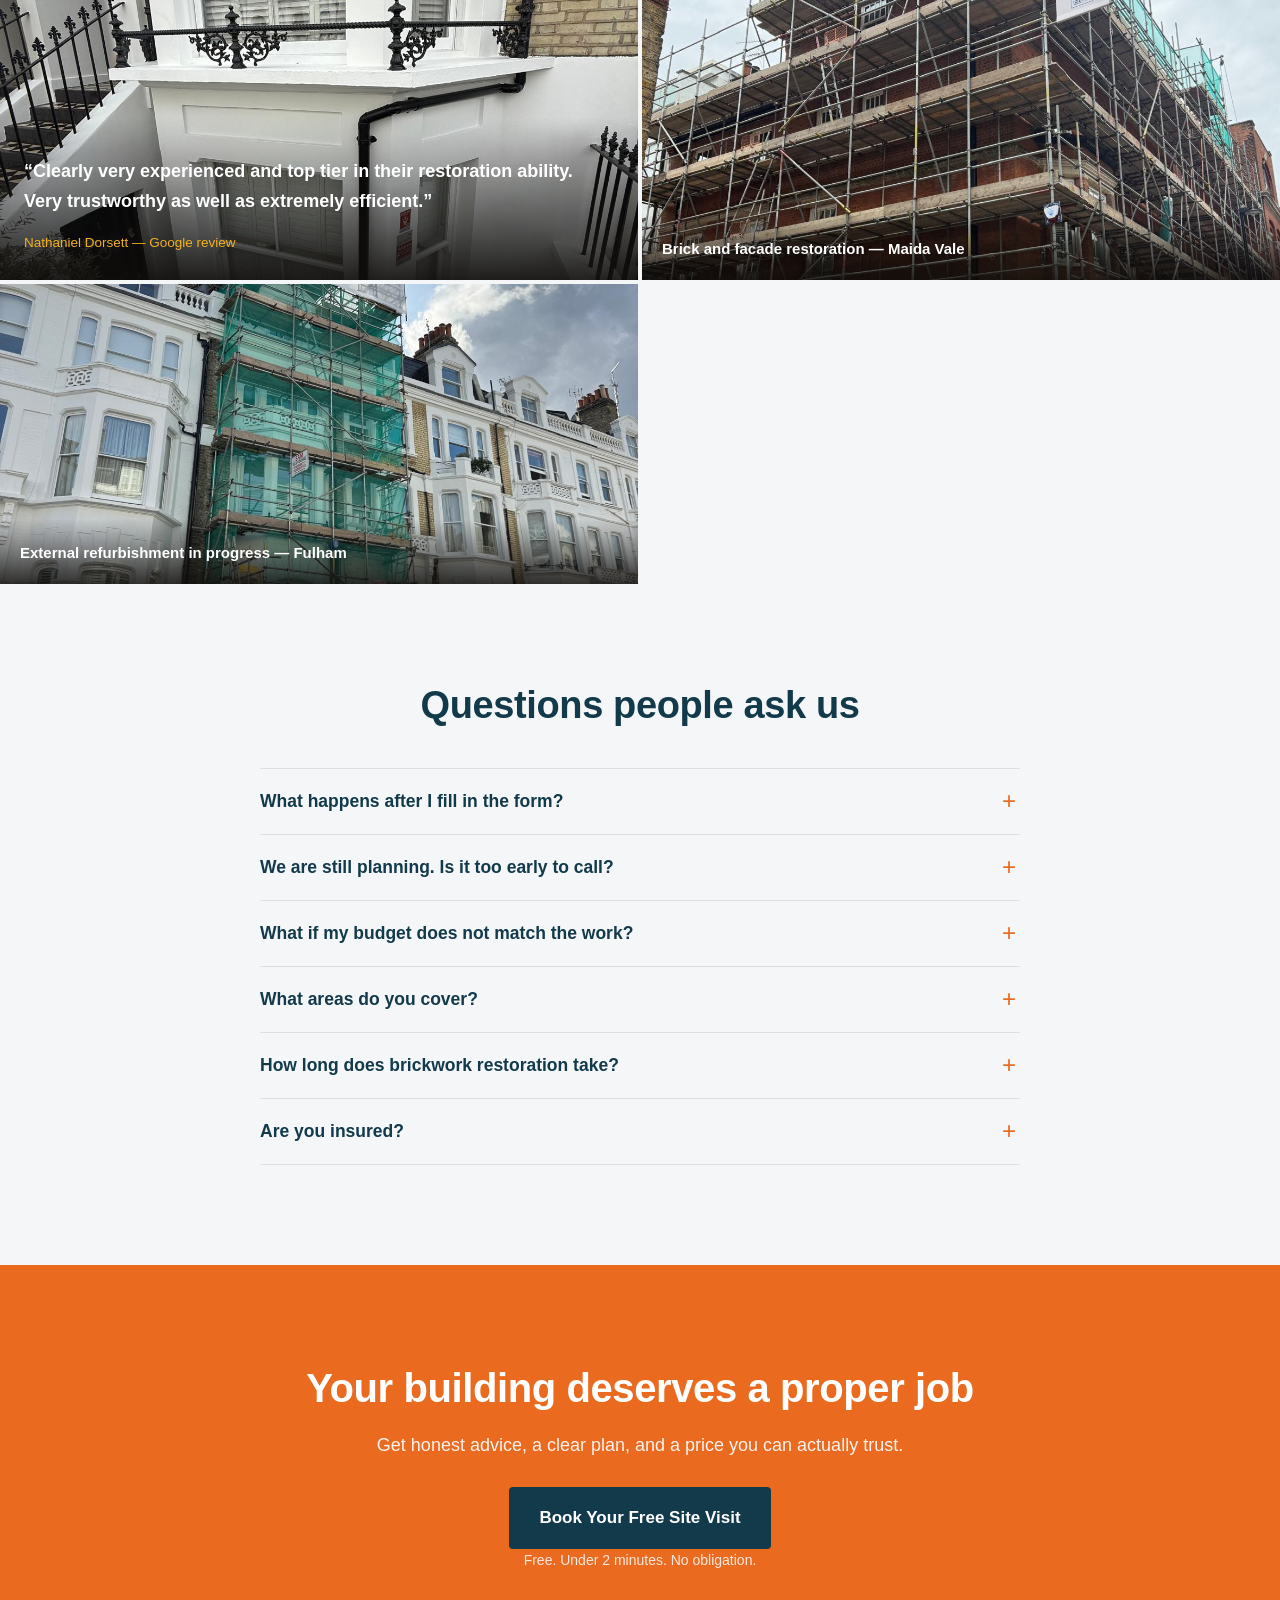
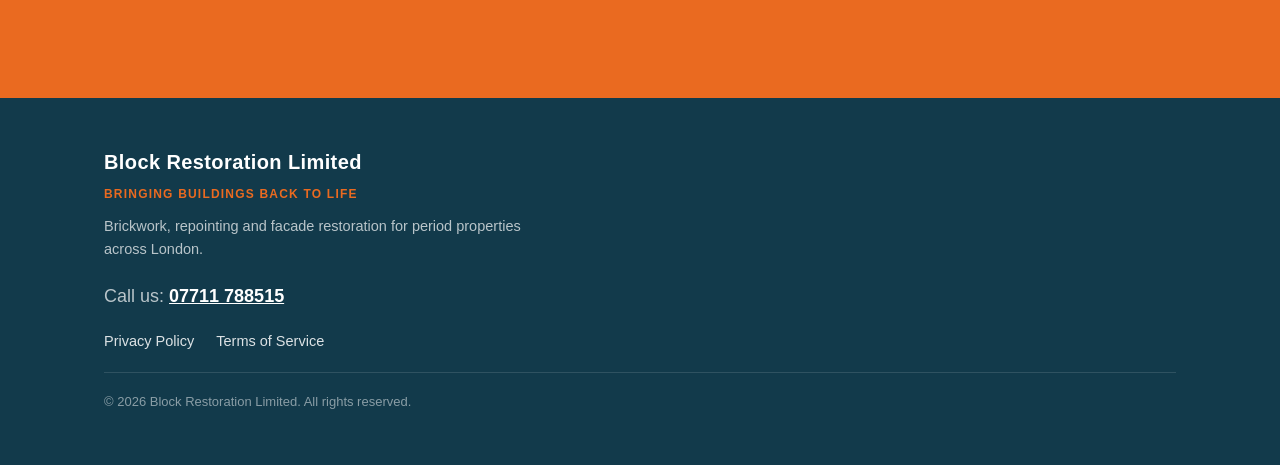
==== commit bd083037: "Harden form embed: reserve height, add loading fallback - Reserve the full form height on .form-card" ====
--- a/Brickwork.html
+++ b/Brickwork.html
@@ -52,6 +52,9 @@
           utm_source, utm_medium, utm_campaign, utm_content, utm_term, gclid, fbclid, ttclid, msclkid
           REDIRECT: set this form's "On submit" redirect to thank-you.html inside GoHighLevel.
         -->
+        <div class="form-loading">
+          <span><strong>Loading the booking form…</strong>If it does not appear, call us on <a href="tel:+447711788515">07711 788515</a>.</span>
+        </div>
         <iframe
           src="https://api.leadconnectorhq.com/widget/form/zlzcQL6mHJpsbs6JtcN0"
           style="width:100%;height:820px;border:none;border-radius:8px"
--- a/styles.css
+++ b/styles.css
@@ -300,8 +300,22 @@
   padding: 12px;
   max-width: 720px; margin: 34px auto 0;
   box-shadow: var(--shadow);
-}
-.form-card iframe { width: 100%; min-height: 820px; height: 820px; border: none; border-radius: 6px; display: block; }
+  position: relative;
+  min-height: 820px;            /* reserve space so layout never shifts / collapses */
+}
+/* Fallback shown behind the iframe while it loads (or if it fails). */
+.form-loading {
+  position: absolute; inset: 12px; z-index: 0;
+  display: flex; flex-direction: column; align-items: center; justify-content: center;
+  text-align: center; padding: 24px; color: var(--muted); border-radius: 6px;
+}
+.form-loading strong { color: var(--ink); font-size: 18px; display: block; margin-bottom: 8px; }
+.form-loading a { color: var(--brick); font-weight: 700; }
+.form-card iframe {
+  position: relative; z-index: 1;
+  width: 100%; min-height: 820px; height: 820px;
+  border: none; border-radius: 6px; display: block; background: #fff;
+}
 .form-fallback {
   padding: 40px 24px; text-align: center; color: var(--ink);
   border: 2px dashed var(--line); border-radius: 6px;
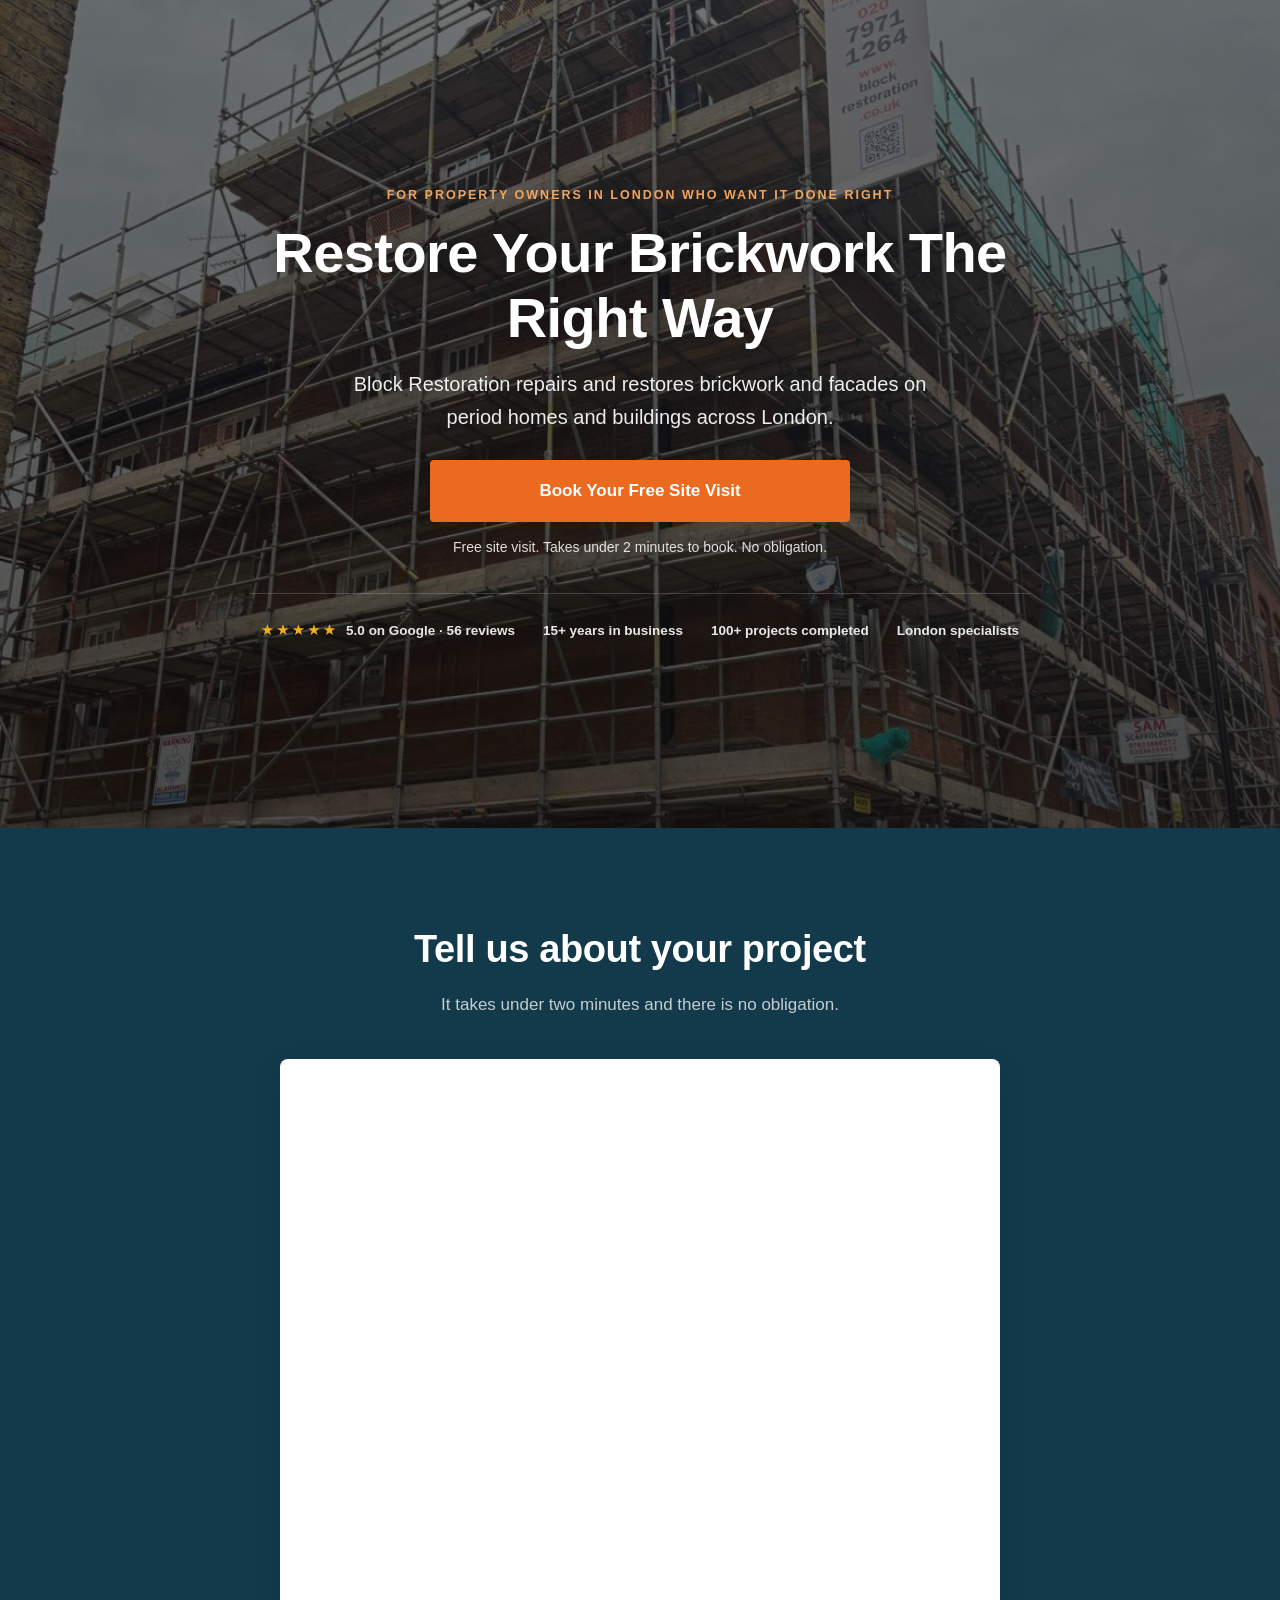
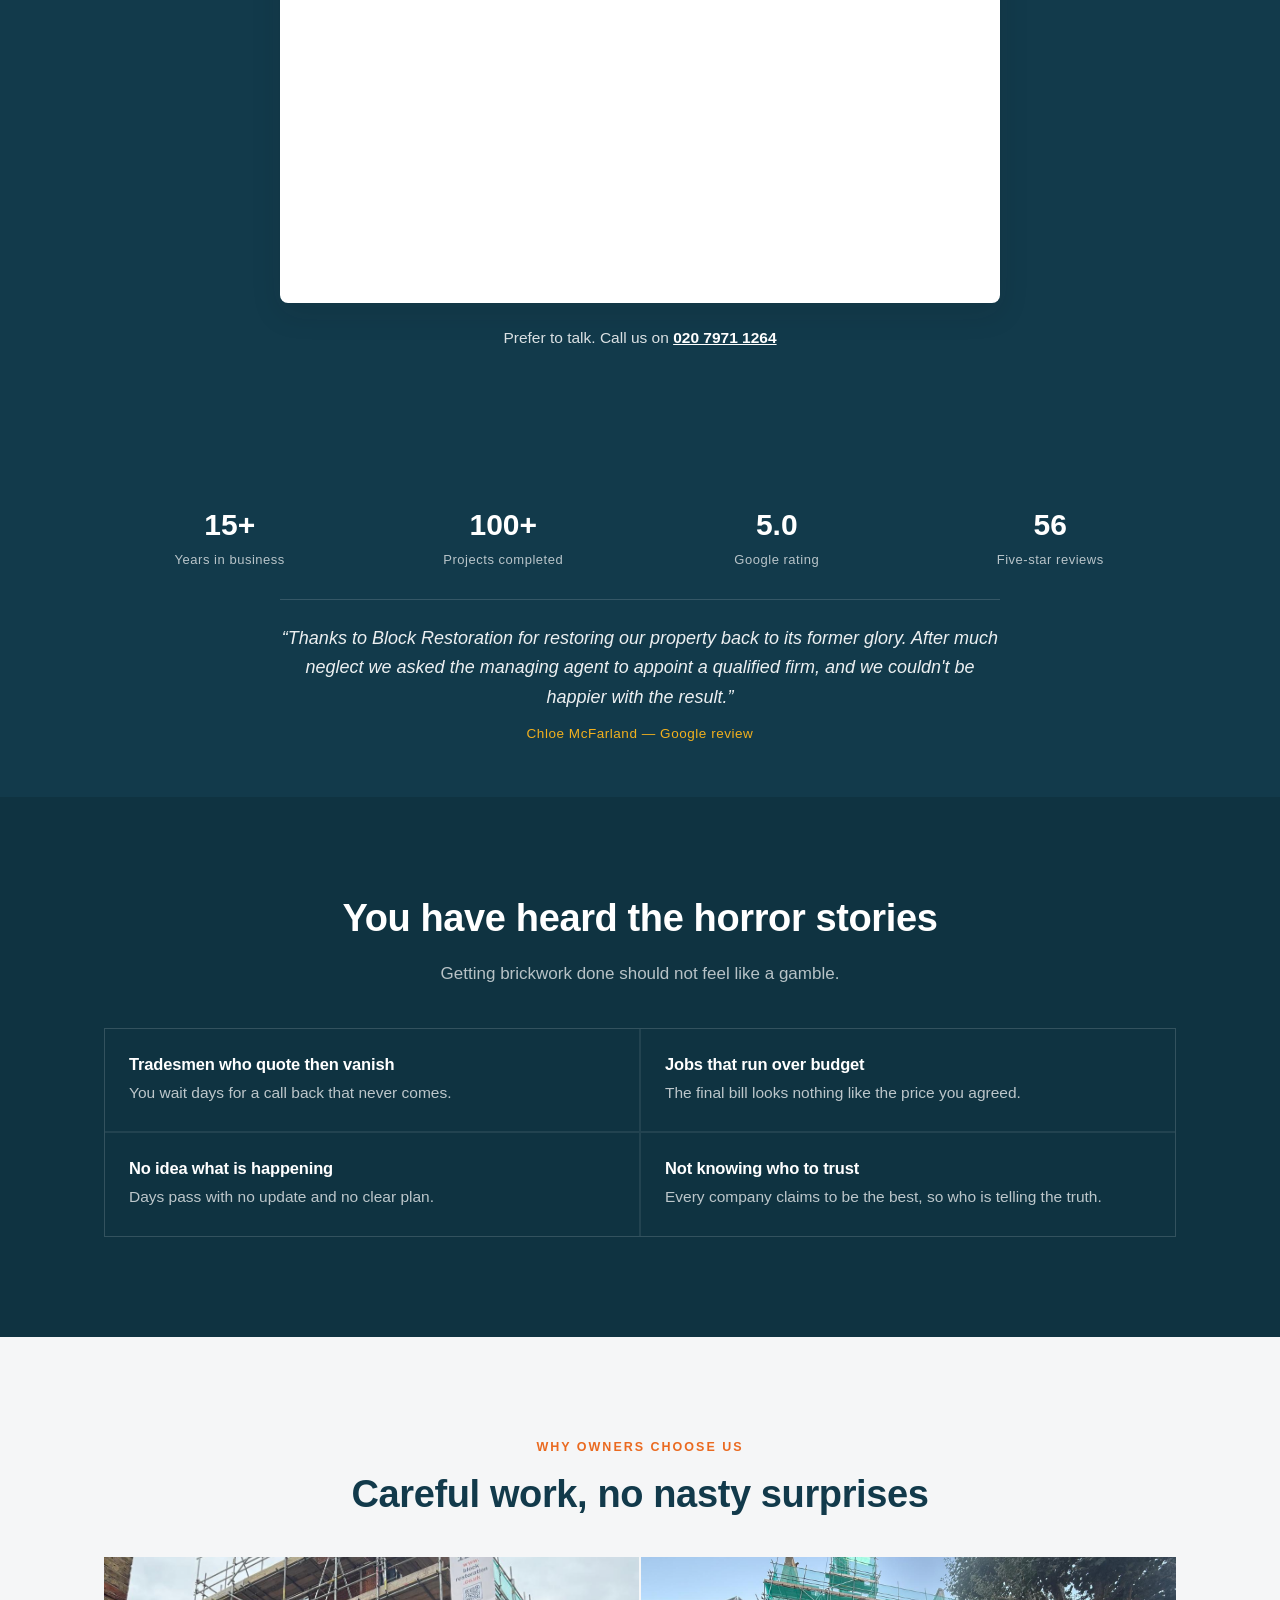
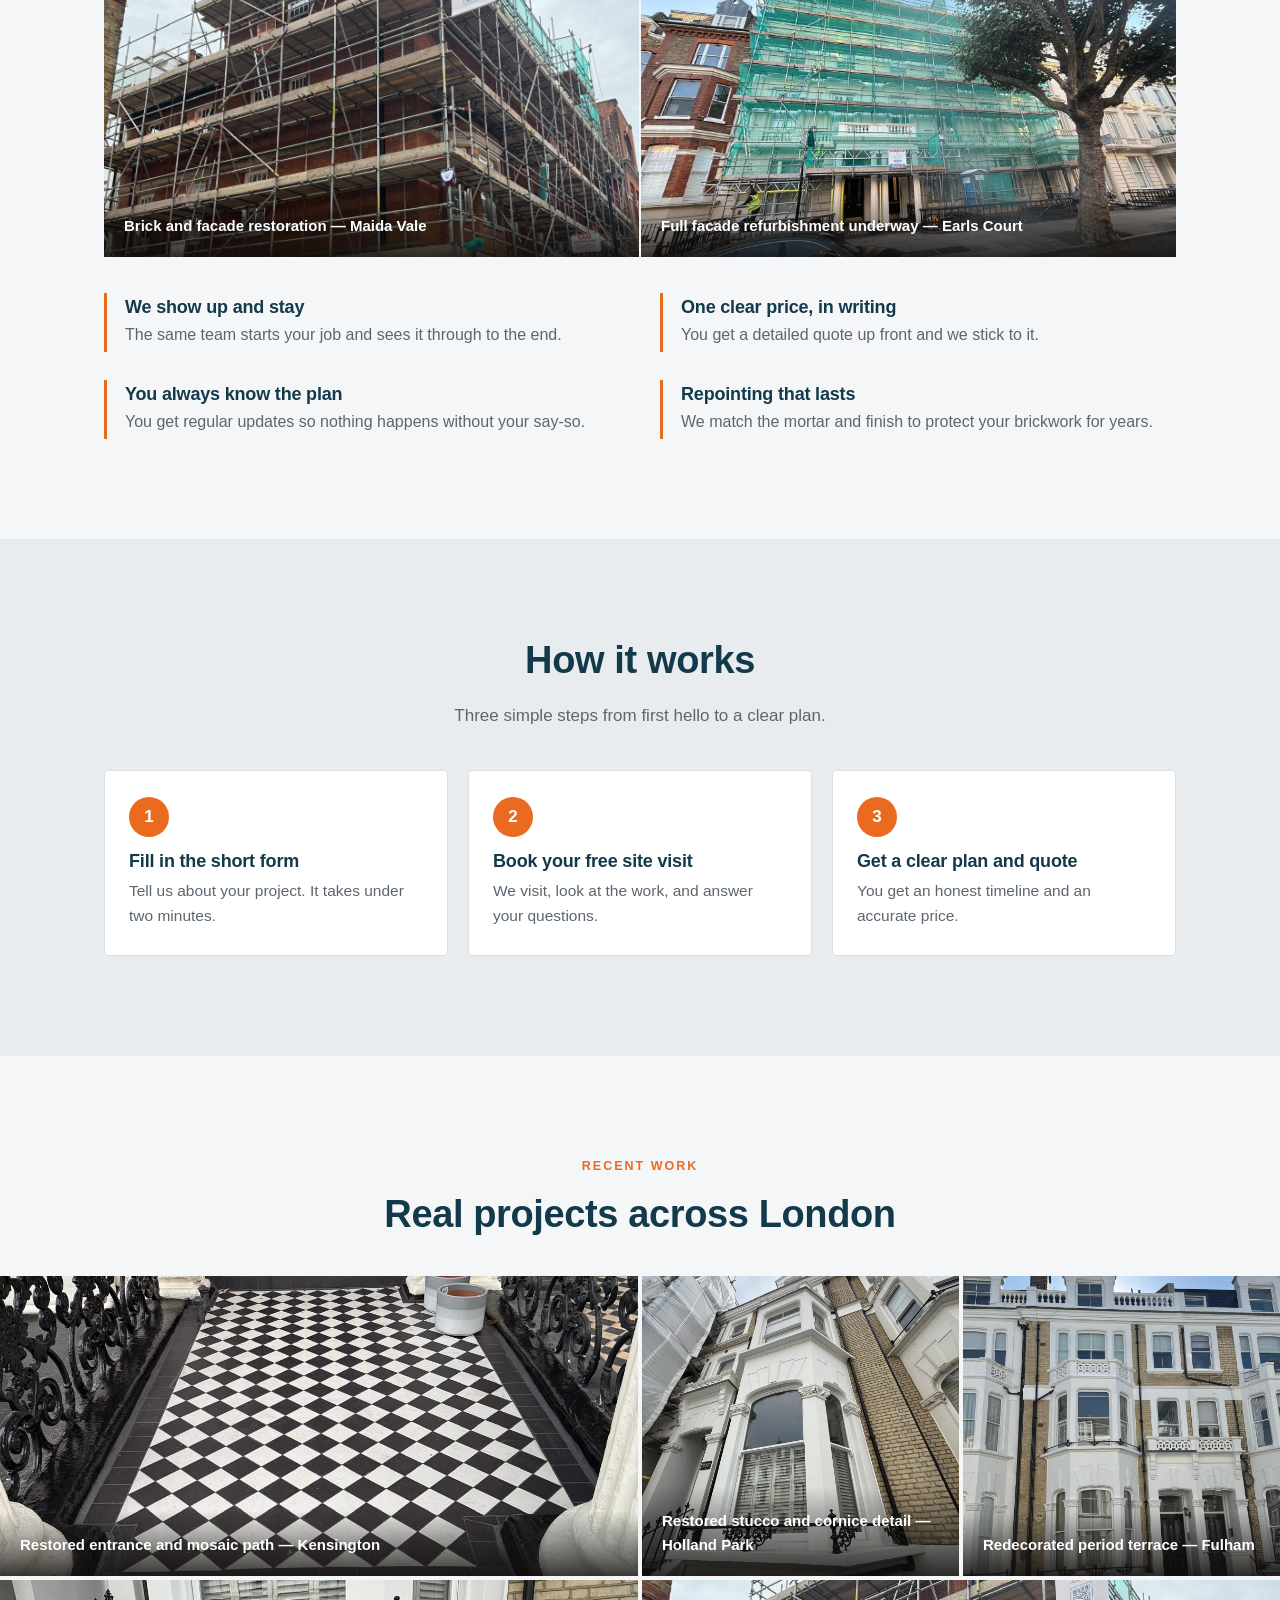
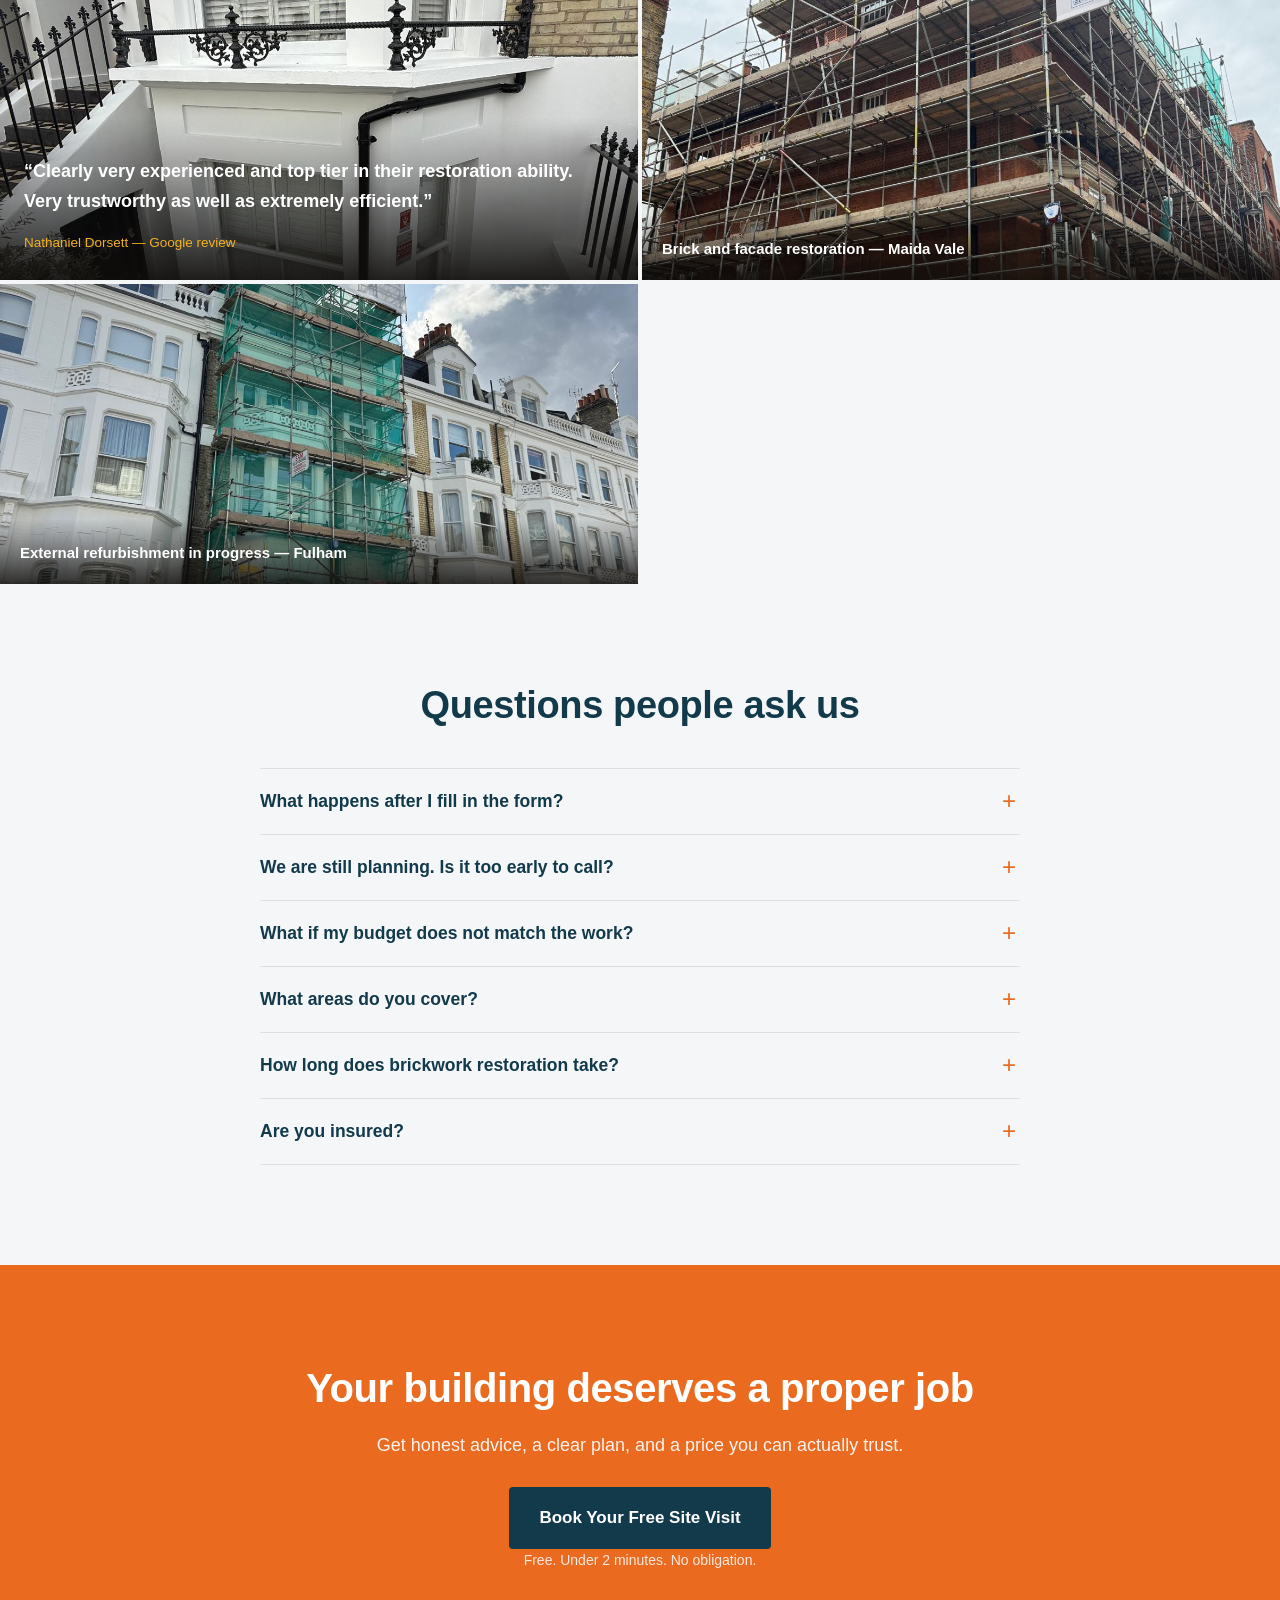
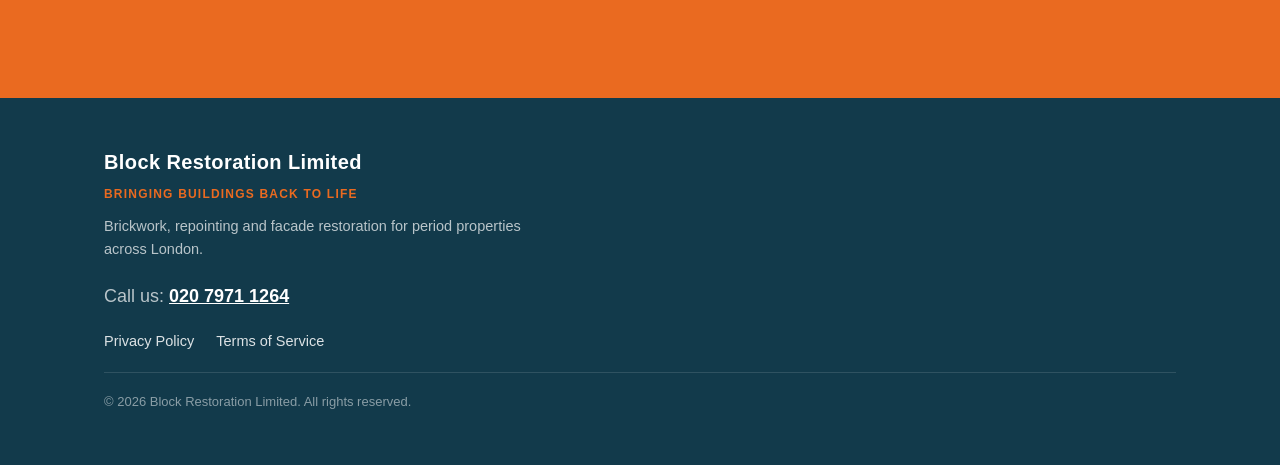
==== commit 67b5b16d: "Update phone number to 020 7971 1264 Replace 07711 788515 with the London landline 020 7971 1264 (te" ====
--- a/Brickwork.html
+++ b/Brickwork.html
@@ -53,7 +53,7 @@
           REDIRECT: set this form's "On submit" redirect to thank-you.html inside GoHighLevel.
         -->
         <div class="form-loading">
-          <span><strong>Loading the booking form…</strong>If it does not appear, call us on <a href="tel:+447711788515">07711 788515</a>.</span>
+          <span><strong>Loading the booking form…</strong>If it does not appear, call us on <a href="tel:+442079711264">020 7971 1264</a>.</span>
         </div>
         <iframe
           src="https://api.leadconnectorhq.com/widget/form/zlzcQL6mHJpsbs6JtcN0"
@@ -70,14 +70,13 @@
           data-height="786"
           data-layout-iframe-id="inline-zlzcQL6mHJpsbs6JtcN0"
           data-form-id="zlzcQL6mHJpsbs6JtcN0"
-          title="Brickwork & Repointing"
-          loading="lazy">
+          title="Brickwork & Repointing">
         </iframe>
         <noscript>
-          <div class="form-fallback">Please enable JavaScript, or call us on <strong>07711 788515</strong> to book your free site visit.</div>
+          <div class="form-fallback">Please enable JavaScript, or call us on <strong>020 7971 1264</strong> to book your free site visit.</div>
         </noscript>
       </div>
-      <p class="form-alt">Prefer to talk. Call us on <a href="tel:+447711788515">07711 788515</a></p>
+      <p class="form-alt">Prefer to talk. Call us on <a href="tel:+442079711264">020 7971 1264</a></p>
     </div>
   </section>
 
@@ -275,7 +274,7 @@
       <div class="f-brand">Block Restoration Limited</div>
       <p class="f-tag">Bringing Buildings Back To Life</p>
       <p class="f-desc">Brickwork, repointing and facade restoration for period properties across London.</p>
-      <p>Call us: <a class="f-phone" href="tel:+447711788515">07711 788515</a></p>
+      <p>Call us: <a class="f-phone" href="tel:+442079711264">020 7971 1264</a></p>
       <div class="f-links">
         <a href="privacy.html">Privacy Policy</a>
         <a href="terms.html">Terms of Service</a>
@@ -287,7 +286,7 @@
   <!-- ============ STICKY MOBILE CTA ============ -->
   <div class="sticky-cta" id="stickyCta" aria-hidden="true">
     <a href="#form" class="btn" data-cta>Book Your Free Site Visit</a>
-    <a href="tel:+447711788515" class="btn btn-call" aria-label="Call Block Restoration">☎</a>
+    <a href="tel:+442079711264" class="btn btn-call" aria-label="Call Block Restoration">☎</a>
   </div>
 
   <script src="script.js" defer></script>
